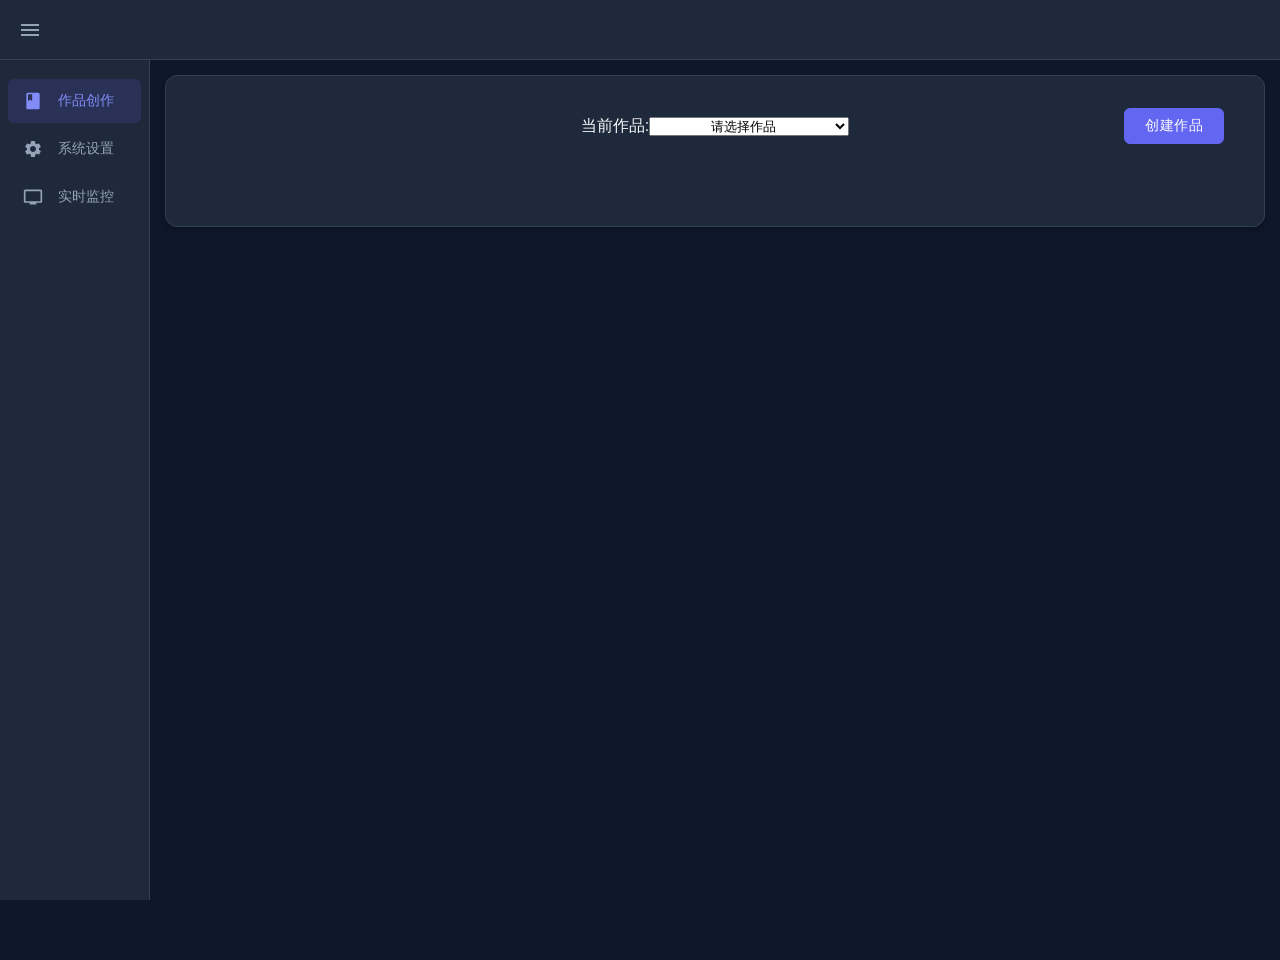
==== frontend/index.html @ bcd850a0 "feat:设计文档，包含项目概述、设计哲学、架构、数据结构等详细说明" ====
<!DOCTYPE html>
<html lang="zh-CN">
<head>
    <meta charset="UTF-8">
    <meta content="width=device-width, initial-scale=1.0" name="viewport">
    <title>MANS</title>
    <link href="/frontend/styles.css" rel="stylesheet">
</head>
<body>
    <!-- 上边栏 -->
    <div class="top-bar">
        <div class="top-bar-icon" title="菜单">
            <svg viewBox="0 0 24 24">
                <path d="M3 18h18v-2H3v2zm0-5h18v-2H3v2zm0-7v2h18V6H3z"/>
            </svg>
        </div>
    </div>

    <!-- 主容器 -->
    <div class="main-container">
        <!-- 左侧边栏 -->
        <div class="sidebar">
            <ul class="sidebar-menu">
                <li class="sidebar-item active" data-panel="works">
                    <svg viewBox="0 0 24 24">
                        <path d="M18 2H6c-1.1 0-2 .9-2 2v16c0 1.1.9 2 2 2h12c1.1 0 2-.9 2-2V4c0-1.1-.9-2-2-2zM6 4h5v8l-2.5-1.5L6 12V4z"/>
                    </svg>
                    <span class="sidebar-item-text">作品创作</span>
                </li>
                <li class="sidebar-item" data-panel="settings">
                    <svg viewBox="0 0 24 24">
                        <path d="M19.14,12.94c0.04-0.3,0.06-0.61,0.06-0.94c0-0.32-0.02-0.64-0.07-0.94l2.03-1.58c0.18-0.14,0.23-0.41,0.12-0.61 l-1.92-3.32c-0.12-0.22-0.37-0.29-0.59-0.22l-2.39,0.96c-0.5-0.38-1.03-0.7-1.62-0.94L14.4,2.81c-0.04-0.24-0.24-0.41-0.48-0.41 h-3.84c-0.24,0-0.43,0.17-0.47,0.41L9.25,5.35C8.66,5.59,8.12,5.92,7.63,6.29L5.24,5.33c-0.22-0.08-0.47,0-0.59,0.22L2.74,8.87 C2.62,9.08,2.66,9.34,2.86,9.48l2.03,1.58C4.84,11.36,4.8,11.69,4.8,12s0.02,0.64,0.07,0.94l-2.03,1.58 c-0.18,0.14-0.23,0.41-0.12,0.61l1.92,3.32c0.12,0.22,0.37,0.29,0.59,0.22l2.39-0.96c0.5,0.38,1.03,0.7,1.62,0.94l0.36,2.54 c0.05,0.24,0.24,0.41,0.48,0.41h3.84c0.24,0,0.44-0.17,0.47-0.41l0.36-2.54c0.59-0.24,1.13-0.56,1.62-0.94l2.39,0.96 c0.22,0.08,0.47,0,0.59-0.22l1.92-3.32c0.12-0.22,0.07-0.47-0.12-0.61L19.14,12.94z M12,15.6c-1.98,0-3.6-1.62-3.6-3.6 s1.62-3.6,3.6-3.6s3.6,1.62,3.6,3.6S13.98,15.6,12,15.6z"/>
                    </svg>
                    <span class="sidebar-item-text">系统设置</span>
                </li>
                <li class="sidebar-item" data-panel="monitor">
                    <svg viewBox="0 0 24 24">
                        <path d="M21 3H3c-1.1 0-2 .9-2 2v12c0 1.1.9 2 2 2h5v2h8v-2h5c1.1 0 1.99-.9 1.99-2L23 5c0-1.1-.9-2-2-2zm0 14H3V5h18v12z"/>
                    </svg>
                    <span class="sidebar-item-text">实时监控</span>
                </li>
            </ul>
        </div>

        <!-- 内容区域 -->
        <div class="content-area">
            <!-- 作品创作面板 -->
            <div class="content-panel active" id="works-panel">
                <!-- top栏 -->
                <div id="works-select-container"
                     style="height: 40px;
                            display: grid;
                            grid-template-columns: 1fr auto 1fr;
                            align-items: center;
                            margin-top:10px">
                    <!-- 中央选择区 -->
                    <div style="display: flex;grid-column: 2/3;justify-content: center; align-items: center;">
                        <label>
                            当前作品:
                        </label>
                        <select id="works-select" style="width: 200px;text-align: center;">
                            <option value="">请选择作品</option>
                        </select>
                    </div>
                    <!-- 右侧按钮区 -->
                    <button class="mans-btn primary"
                            id="works-add-btn"
                            style="grid-column: 3/4;
                                   width: 100px;
                                   justify-self: end;
                                   margin-right: 20px">
                        创建作品
                    </button>
                </div>
                <!-- 作品内容 -->
                <div id="works-content" style="padding: 10px;">
                    <div id="project-list" class="project-grid">
                        <!-- 项目列表将动态加载 -->
                    </div>
                </div>
            </div>

            <!-- 创建项目模态框 -->
            <div id="create-project-modal" class="modal" style="display: none;">
                <div class="modal-content">
                    <div class="modal-header">
                        <h3>创建新作品</h3>
                        <button class="close-btn" onclick="closeCreateModal()">&times;</button>
                    </div>
                    <form id="create-project-form">
                        <div class="form-group">
                            <label>作品名称 *</label>
                            <input type="text" name="name" required placeholder="请输入作品名称">
                        </div>
                        <div class="form-group">
                            <label>类型</label>
                            <select name="genre">
                                <option value="玄幻">玄幻</option>
                                <option value="仙侠">仙侠</option>
                                <option value="都市">都市</option>
                                <option value="科幻">科幻</option>
                                <option value="武侠">武侠</option>
                                <option value="历史">历史</option>
                                <option value="其他">其他</option>
                            </select>
                        </div>
                        <div class="form-group">
                            <label>核心Idea *</label>
                            <textarea name="core_idea" required rows="3" placeholder="用1-3句话描述故事核心"></textarea>
                        </div>
                        <div class="form-group">
                            <label>主角起点 *</label>
                            <input type="text" name="protagonist_seed" required placeholder="如：山村少年，天生灵根">
                        </div>
                        <div class="form-group">
                            <label>目标篇幅</label>
                            <select name="target_length">
                                <option value="中篇(10-50万)">中篇(10-50万)</option>
                                <option value="长篇(50-200万)">长篇(50-200万)</option>
                                <option value="短篇(<10万)">短篇(<10万)</option>
                                <option value="超长篇(200万+)">超长篇(200万+)</option>
                            </select>
                        </div>
                        <div class="form-group">
                            <label>基调</label>
                            <input type="text" name="tone" placeholder="如：热血励志、轻松搞笑">
                        </div>
                        <div class="form-group">
                            <label>文风参考</label>
                            <textarea name="style_reference" rows="2" placeholder="参考作家或作品风格"></textarea>
                        </div>
                        <div class="form-group">
                            <label>禁忌元素</label>
                            <input type="text" name="forbidden_elements" placeholder="用逗号分隔，如：穿越,系统">
                        </div>
                        <div class="form-actions">
                            <button type="submit" class="mans-btn primary">创建</button>
                            <button type="button" class="mans-btn" onclick="closeCreateModal()">取消</button>
                        </div>
                    </form>
                </div>
            </div>

            <!-- 初始化流程面板 -->
            <div class="content-panel" id="initialization-panel">
                <h3>初始化流程</h3>
                <div class="init-steps">
                    <div class="init-step pending" id="bible-step">
                        <div class="step-header">
                            <span class="step-number">1</span>
                            <span class="step-title">生成世界观Bible</span>
                        </div>
                        <div class="step-content">
                            <p>基于您的创作信息生成完整的世界观设定</p>
                            <button id="generate-bible-btn" class="mans-btn primary">生成 Bible</button>
                        </div>
                    </div>
                    <div class="init-step pending" id="character-step">
                        <div class="step-header">
                            <span class="step-number">2</span>
                            <span class="step-title">生成人物设定</span>
                        </div>
                        <div class="step-content">
                            <p>生成主角和主要配角的人物卡</p>
                            <button id="generate-characters-btn" class="mans-btn" disabled>生成人物</button>
                        </div>
                    </div>
                    <div class="init-step pending" id="outline-step">
                        <div class="step-header">
                            <span class="step-number">3</span>
                            <span class="step-title">生成全局大纲</span>
                        </div>
                        <div class="step-content">
                            <p>生成三幕式结构和关键转折点</p>
                            <button id="generate-outline-btn" class="mans-btn" disabled>生成大纲</button>
                        </div>
                    </div>
                </div>
                <div id="bible-display" class="init-result"></div>
                <button id="enter-writing-btn" class="mans-btn primary" style="display: none; margin-top: 20px;">进入写作</button>
            </div>

            <!-- 写作面板 -->
            <div class="content-panel" id="writing-panel">
                <div class="writing-header">
                    <h3>写作界面</h3>
                    <div class="writing-actions">
                        <button id="view-kb-btn" class="mans-btn">查看知识库</button>
                        <button id="confirm-chapter-btn" class="mans-btn primary">确认本章</button>
                    </div>
                </div>
                <div id="chapter-plan-display" class="chapter-content">
                    <!-- 章节规划将动态加载 -->
                </div>
            </div>

            <!-- 知识库面板 -->
            <div class="content-panel" id="knowledge-panel">
                <h3>知识库</h3>
                <div id="knowledge-display">
                    <!-- 知识库内容将动态加载 -->
                </div>
            </div>

            <!-- 系统设置面板 -->
            <div class="content-panel" id="settings-panel">

            </div>

            <!-- 实时监控面板 -->
            <div class="content-panel" id="monitor-panel">

            </div>
        </div>
    </div>

    <script src="/frontend/app.js"></script>
</body>
</html>
---- frontend/styles.css ----
:root {
    --primary: #6366f1;
    --primary-dark: #4f46e5;
    --primary-light: #818cf8;
    --bg-dark: #0f172a;      /* 最深底色：用于大背景 */
    --bg-card: #1e293b;      /* 次深底色：用于面板、顶栏、侧边栏 */
    --bg-hover: #334155;     /* 悬停色/边框线色 */
    --text-primary: #f8fafc; /* 主文字：极白，确保极高清晰度 */
    --text-secondary: #94a3b8;/* 副文字：灰蓝色，降低视觉干扰 */
    --success: #22c55e;
    --warning: #eab308;
    --error: #ef4444;
    --info: #3b82f6;
}

* {
    margin: 0;
    padding: 0;
    box-sizing: border-box;
}

body {
    font-family: -apple-system, BlinkMacSystemFont, 'Segoe UI', 'Microsoft YaHei', sans-serif;
    height: 100vh;
    overflow: hidden;
    background-color: var(--bg-dark);
    color: var(--text-primary); /* 关键修复：确保全局默认字体为亮白色 */
    -webkit-font-smoothing: antialiased; /* 让暗色背景上的字体更平滑锐利 */
}

/* ================= 模态框 ================= */
.modal {
    position: fixed;
    top: 0;
    left: 0;
    width: 100%;
    height: 100%;
    background-color: rgba(0, 0, 0, 0.7);
    display: flex;
    align-items: center;
    justify-content: center;
    z-index: 2000;
}

.modal-content {
    background-color: var(--bg-card);
    border-radius: 8px;
    padding: 30px;
    max-width: 600px;
    width: 90%;
    max-height: 90vh;
    overflow-y: auto;
}

.modal-header {
    display: flex;
    justify-content: space-between;
    align-items: center;
    margin-bottom: 20px;
    padding-bottom: 15px;
    border-bottom: 1px solid var(--bg-hover);
}

.close-btn {
    background: none;
    border: none;
    color: var(--text-primary);
    font-size: 28px;
    cursor: pointer;
    line-height: 1;
}

.close-btn:hover {
    color: var(--error);
}

/* ================= 表单 ================= */
.form-group {
    margin-bottom: 20px;
}

.form-group label {
    display: block;
    margin-bottom: 8px;
    color: var(--text-primary);
    font-weight: 500;
}

.form-group input,
.form-group select,
.form-group textarea {
    width: 100%;
    padding: 10px;
    background-color: var(--bg-dark);
    border: 1px solid var(--bg-hover);
    border-radius: 4px;
    color: var(--text-primary);
    font-size: 14px;
}

.form-group input:focus,
.form-group select:focus,
.form-group textarea:focus {
    outline: none;
    border-color: var(--primary);
}

.form-actions {
    display: flex;
    gap: 10px;
    justify-content: flex-end;
    margin-top: 30px;
}

/* ================= 项目列表 ================= */
.project-grid {
    display: grid;
    grid-template-columns: repeat(auto-fill, minmax(300px, 1fr));
    gap: 20px;
    padding: 20px;
}

.project-card {
    background-color: var(--bg-card);
    border: 1px solid var(--bg-hover);
    border-radius: 8px;
    padding: 20px;
    transition: transform 0.2s, box-shadow 0.2s;
}

.project-card:hover {
    transform: translateY(-2px);
    box-shadow: 0 4px 12px rgba(0, 0, 0, 0.3);
}

.project-card h3 {
    margin-bottom: 10px;
    color: var(--primary-light);
}

.project-card .genre {
    color: var(--text-secondary);
    font-size: 12px;
    margin-bottom: 8px;
}

.project-card .status,
.project-card .chapter {
    color: var(--text-secondary);
    font-size: 14px;
    margin-bottom: 5px;
}

.project-card .actions {
    display: flex;
    gap: 10px;
    margin-top: 15px;
}

/* ================= 初始化步骤 ================= */
.init-steps {
    display: flex;
    flex-direction: column;
    gap: 20px;
    padding: 20px;
}

.init-step {
    background-color: var(--bg-card);
    border: 1px solid var(--bg-hover);
    border-radius: 8px;
    padding: 20px;
}

.init-step.pending {
    opacity: 0.6;
}

.init-step.completed {
    border-color: var(--success);
    opacity: 1;
}

.step-header {
    display: flex;
    align-items: center;
    gap: 15px;
    margin-bottom: 15px;
}

.step-number {
    width: 30px;
    height: 30px;
    background-color: var(--primary);
    border-radius: 50%;
    display: flex;
    align-items: center;
    justify-content: center;
    font-weight: bold;
}

.init-step.completed .step-number {
    background-color: var(--success);
}

.step-title {
    font-size: 18px;
    font-weight: 500;
}

.step-content {
    padding-left: 45px;
}

.step-content p {
    color: var(--text-secondary);
    margin-bottom: 10px;
}

.init-result {
    margin-top: 20px;
    padding: 20px;
    background-color: var(--bg-card);
    border-radius: 8px;
}

/* ================= 写作界面 ================= */
.writing-header {
    display: flex;
    justify-content: space-between;
    align-items: center;
    padding: 20px;
    border-bottom: 1px solid var(--bg-hover);
}

.writing-actions {
    display: flex;
    gap: 10px;
}

.chapter-content {
    padding: 20px;
}

.scenes-list {
    display: flex;
    flex-direction: column;
    gap: 20px;
    margin-top: 20px;
}

.scene-card {
    background-color: var(--bg-card);
    border: 1px solid var(--bg-hover);
    border-radius: 8px;
    padding: 20px;
}

.scene-header {
    display: flex;
    justify-content: space-between;
    align-items: center;
    margin-bottom: 10px;
}

.scene-number {
    font-weight: bold;
    color: var(--primary-light);
}

.scene-tone {
    color: var(--text-secondary);
    font-size: 14px;
}

.scene-intent {
    margin-bottom: 10px;
    color: var(--text-primary);
}

.scene-meta {
    display: flex;
    gap: 20px;
    color: var(--text-secondary);
    font-size: 14px;
    margin-bottom: 15px;
}

.scene-actions {
    display: flex;
    gap: 10px;
    margin-bottom: 15px;
}

.scene-content {
    background-color: var(--bg-dark);
    border: 1px solid var(--bg-hover);
    border-radius: 4px;
    padding: 15px;
    max-height: 500px;
    overflow-y: auto;
}

.generated-text {
    white-space: pre-wrap;
    line-height: 1.8;
}

.generating {
    color: var(--text-secondary);
    font-style: italic;
}

.error {
    color: var(--error);
    margin-top: 10px;
}

/* ================= 知识库 ================= */
.kb-sections details {
    margin-bottom: 15px;
    background-color: var(--bg-card);
    border: 1px solid var(--bg-hover);
    border-radius: 8px;
    padding: 15px;
}

.kb-sections summary {
    cursor: pointer;
    font-weight: 500;
    color: var(--primary-light);
}

.kb-content {
    margin-top: 15px;
    padding-left: 20px;
}

/* ================= 上边栏 ================= */
.top-bar {
    position: fixed;
    top: 0; left: 0; right: 0;
    height: 60px;
    background-color: var(--bg-card); /* 关键修复：弃用大面积高亮色，改用卡片色 */
    border-bottom: 1px solid var(--bg-hover); /* 暗黑模式下用边框区分层级 */
    color: var(--text-primary);
    display: flex; align-items: center; padding: 0;
    z-index: 1000;
}

.top-bar-icon {
    width: 60px; height: 60px;
    display: flex; align-items: center; justify-content: center;
    cursor: pointer; transition: background-color 0.2s;
}

.top-bar-icon:hover {
    background-color: var(--bg-hover);
}

.top-bar-icon svg {
    width: 24px; height: 24px;
    fill: var(--text-secondary); /* 图标默认稍暗 */
    transition: fill 0.2s;
}

.top-bar-icon:hover svg {
    fill: var(--text-primary); /* 悬停变亮 */
}

.top-bar-title {
    font-size: 20px; font-weight: 600; flex: 1; letter-spacing: 0.5px;
}

/* 顶部通用按钮 */
.top-bar-btn {
    padding: 8px 16px;
    background-color: var(--primary); /* 按钮使用主色调提亮 */
    border: none;
    color: #ffffff;
    border-radius: 6px;
    font-weight: 500;
    cursor: pointer; transition: background-color 0.2s;
}

.top-bar-btn:hover {
    background-color: var(--primary-dark);
}

/* ================= 主容器与侧边栏 ================= */
.main-container {
    display: flex; margin-top: 60px; height: calc(100vh - 60px);
}

.sidebar {
    width: 150px;
    background-color: var(--bg-card);
    border-right: 1px solid var(--bg-hover); /* 侧边栏分割线 */
    overflow-y: auto; flex-shrink: 0; transition: width 0.3s cubic-bezier(0.4, 0, 0.2, 1);
}

.sidebar.collapsed { width: 60px; }

.sidebar-menu { list-style: none; padding: 15px 0; }

.sidebar-item {
    padding: 12px 15px;
    margin: 4px 8px; /* 给侧边栏菜单加一点外边距，变身为胶囊形状，更现代 */
    border-radius: 6px;
    cursor: pointer; transition: all 0.2s;
    display: flex; align-items: center; gap: 15px;
    color: var(--text-secondary); /* 默认用次级文字，不抢风头 */
    white-space: nowrap; overflow: hidden;
}

.sidebar-item:hover {
    background-color: var(--bg-hover);
    color: var(--text-primary);
}

.sidebar-item.active {
    background-color: rgba(99, 102, 241, 0.15); /* 激活时使用带透明度的主题色 */
    color: var(--primary-light);
}

.sidebar-item svg {
    width: 20px; height: 20px; fill: currentColor; flex-shrink: 0;
}

.sidebar-item-text {
    font-size: 14px; opacity: 1; transition: opacity 0.2s; font-weight: 500;
}

.sidebar.collapsed .sidebar-item-text { opacity: 0; width: 0; }

/* ================= 内容区域 ================= */
.content-area {
    flex: 1;
    padding: 15px; /* 增加整体呼吸感 */
    overflow-y: auto;
    background-color: var(--bg-dark);
}

.content-panel {
    display: none;
    background-color: var(--bg-card);
    border: 1px solid var(--bg-hover); /* 增加微妙边框 */
    border-radius: 12px; /* 圆角变大更贴合现代审美 */
    padding: 20px; /* 关键修复：从5px改大，让内容不再挤压 */
    box-shadow: 0 4px 6px -1px rgba(0, 0, 0, 0.2), 0 2px 4px -1px rgba(0, 0, 0, 0.1);
}

.content-panel.active {
    display: block;
}

.panel-title {
    font-size: 22px; margin-bottom: 24px;
    color: var(--text-primary);
    border-bottom: 1px solid var(--bg-hover); /* 分割线变细变暗 */
    padding-bottom: 12px; font-weight: 600;
}

.panel-content {
    color: var(--text-secondary); line-height: 1.7; font-size: 15px;
}

/* ================= 表单组件 ================= */
.custom-select {
    padding: 8px 36px 8px 16px; /* 右侧留空间给下拉箭头 */
    border: 1px solid var(--bg-hover);
    border-radius: 6px;
    background-color: var(--bg-dark); /* 下拉框用更深的背景，形成凹陷感 */
    color: var(--text-primary);
    font-family: inherit; font-size: 14px;
    cursor: pointer; outline: none; width: 220px;
    transition: all 0.2s ease;
    appearance: none; /* 移除原生丑陋的箭头 */
    background-image: url("data:image/svg+xml;charset=UTF-8,%3csvg xmlns='http://www.w3.org/2000/svg' viewBox='0 0 24 24' fill='none' stroke='%2394a3b8' stroke-width='2' stroke-linecap='round' stroke-linejoin='round'%3e%3cpolyline points='6 9 12 15 18 9'%3e%3c/polyline%3e%3c/svg%3e");
    background-repeat: no-repeat;
    background-position: right 12px center;
    background-size: 16px;
}

.custom-select:hover {
    border-color: var(--text-secondary);
}

.custom-select:focus {
    border-color: var(--primary);
    box-shadow: 0 0 0 3px rgba(99, 102, 241, 0.2);
}

/* ================= 通用按钮类 ================= */
.mans-btn {
    /* 1. 绝对居中：利用内联弹性盒子，文本和图标永远在正中间 */
    display: inline-flex;
    align-items: center;      /* 纵向居中 */
    justify-content: center;  /* 横向居中 */
    gap: 8px;                 /* 如果后续放入 SVG 图标，图标和文字会自动隔开 8px */

    /* 2. 尺寸自适应：千万不要写死 width 和 height，用内边距撑开 */
    padding: 8px 18px;

    /* 3. 外观与目前风格一致：圆角、暗色系默认态 */
    background-color: var(--bg-hover);
    color: var(--text-primary);
    border: 1px solid transparent; /* 预留边框，防止加上边框时按钮发生抖动 */
    border-radius: 6px;

    /* 4. 字体显示清晰 */
    font-family: inherit;
    font-size: 14px;
    font-weight: 500;         /* 微微加粗，在暗黑模式下更容易阅读 */
    letter-spacing: 0.5px;

    /* 5. 交互与动画 */
    cursor: pointer;
    user-select: none;        /* 防止用户疯狂连击时意外选中了按钮上的文字 */
    transition: all 0.2s cubic-bezier(0.4, 0, 0.2, 1); /* 丝滑的过渡动画 */
}

/* 默认按钮悬停态：微微提亮，显示边框轮廓 */
.mans-btn:hover {
    background-color: #475569; /* 比 bg-hover 稍微亮一阶的深灰蓝 */
    border-color: #64748b;
}

/* 核心灵魂：点击时的物理按压反馈（现代 UI 高级感的来源） */
.mans-btn:active {
    transform: scale(0.96);
}


/* === 变体：主操作按钮 (叠加类) === */
.mans-btn.primary {
    background-color: var(--primary);
    color: #ffffff;
    border-color: var(--primary);
}

.mans-btn.primary:hover {
    background-color: var(--primary-dark);
    border-color: var(--primary-dark);
    box-shadow: 0 0 12px rgba(99, 102, 241, 0.3); /* 悬停时带有一点点赛博光晕 */
}

/* === 变体：危险/警告按钮 (叠加类) === */
.mans-btn.danger {
    background-color: transparent;
    color: var(--error);
    border-color: var(--error);
}

.mans-btn.danger:hover {
    background-color: var(--error);
    color: #ffffff;
}

/* 响应式设计 */
@media (max-width: 768px) {
    .sidebar { width: 60px; }
    .sidebar .sidebar-item-text { opacity: 0; width: 0; }
    .top-bar-title { font-size: 16px; }
    .content-area { padding: 12px; }
    .content-panel { padding: 20px; }
}
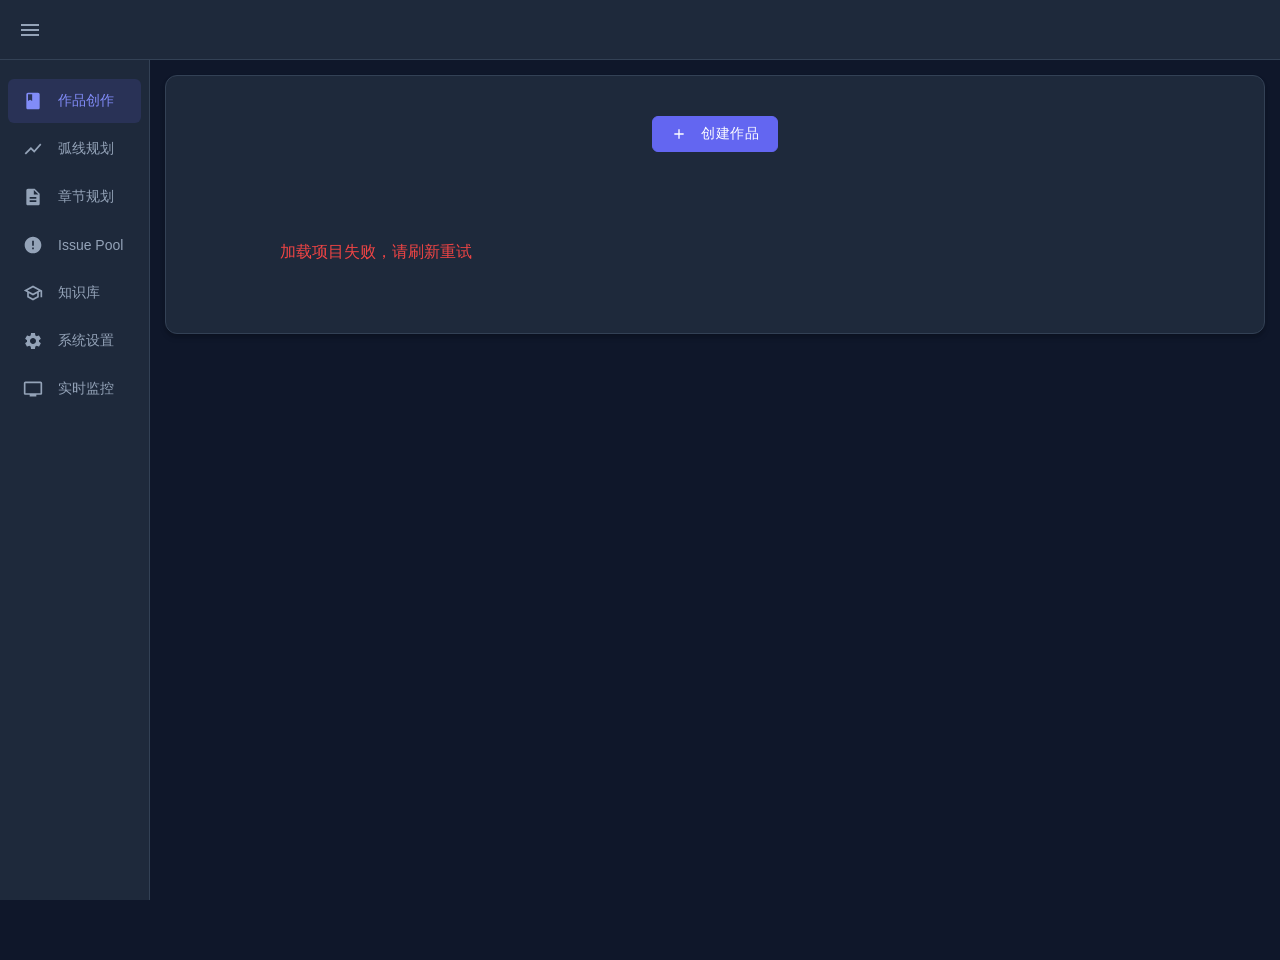
==== commit d3a06317: "feat: 添加弧线规划、章节规划、Issue Pool及系统设置功能" ====
--- a/frontend/index.html
+++ b/frontend/index.html
@@ -27,6 +27,30 @@
                     </svg>
                     <span class="sidebar-item-text">作品创作</span>
                 </li>
+                <li class="sidebar-item" data-panel="arc">
+                    <svg viewBox="0 0 24 24">
+                        <path d="M3.5 18.49l6-6.01 4 4L22 6.92l-1.41-1.41-7.09 7.97-4-4L2 16.99z"/>
+                    </svg>
+                    <span class="sidebar-item-text">弧线规划</span>
+                </li>
+                <li class="sidebar-item" data-panel="chapter-plan">
+                    <svg viewBox="0 0 24 24">
+                        <path d="M14 2H6c-1.1 0-1.99.9-1.99 2L4 20c0 1.1.89 2 1.99 2H18c1.1 0 2-.9 2-2V8l-6-6zm2 16H8v-2h8v2zm0-4H8v-2h8v2zm-3-5V3.5L18.5 9H13z"/>
+                    </svg>
+                    <span class="sidebar-item-text">章节规划</span>
+                </li>
+                <li class="sidebar-item" data-panel="issues">
+                    <svg viewBox="0 0 24 24">
+                        <path d="M12 2C6.48 2 2 6.48 2 12s4.48 10 10 10 10-4.48 10-10S17.52 2 12 2zm1 15h-2v-2h2v2zm0-4h-2V7h2v6z"/>
+                    </svg>
+                    <span class="sidebar-item-text">Issue Pool</span>
+                </li>
+                <li class="sidebar-item" data-panel="knowledge">
+                    <svg viewBox="0 0 24 24">
+                        <path d="M12 3L1 9l4 2.18v6L12 21l7-3.82v-6l2-1.09V17h2V9L12 3zm6.82 6L12 12.72 5.18 9 12 5.28 18.82 9zM17 15.99l-5 2.73-5-2.73v-3.72L12 15l5-2.73v3.72z"/>
+                    </svg>
+                    <span class="sidebar-item-text">知识库</span>
+                </li>
                 <li class="sidebar-item" data-panel="settings">
                     <svg viewBox="0 0 24 24">
                         <path d="M19.14,12.94c0.04-0.3,0.06-0.61,0.06-0.94c0-0.32-0.02-0.64-0.07-0.94l2.03-1.58c0.18-0.14,0.23-0.41,0.12-0.61 l-1.92-3.32c-0.12-0.22-0.37-0.29-0.59-0.22l-2.39,0.96c-0.5-0.38-1.03-0.7-1.62-0.94L14.4,2.81c-0.04-0.24-0.24-0.41-0.48-0.41 h-3.84c-0.24,0-0.43,0.17-0.47,0.41L9.25,5.35C8.66,5.59,8.12,5.92,7.63,6.29L5.24,5.33c-0.22-0.08-0.47,0-0.59,0.22L2.74,8.87 C2.62,9.08,2.66,9.34,2.86,9.48l2.03,1.58C4.84,11.36,4.8,11.69,4.8,12s0.02,0.64,0.07,0.94l-2.03,1.58 c-0.18,0.14-0.23,0.41-0.12,0.61l1.92,3.32c0.12,0.22,0.37,0.29,0.59,0.22l2.39-0.96c0.5,0.38,1.03,0.7,1.62,0.94l0.36,2.54 c0.05,0.24,0.24,0.41,0.48,0.41h3.84c0.24,0,0.44-0.17,0.47-0.41l0.36-2.54c0.59-0.24,1.13-0.56,1.62-0.94l2.39,0.96 c0.22,0.08,0.47,0,0.59-0.22l1.92-3.32c0.12-0.22,0.07-0.47-0.12-0.61L19.14,12.94z M12,15.6c-1.98,0-3.6-1.62-3.6-3.6 s1.62-3.6,3.6-3.6s3.6,1.62,3.6,3.6S13.98,15.6,12,15.6z"/>
@@ -46,29 +70,12 @@
         <div class="content-area">
             <!-- 作品创作面板 -->
             <div class="content-panel active" id="works-panel">
-                <!-- top栏 -->
-                <div id="works-select-container"
-                     style="height: 40px;
-                            display: grid;
-                            grid-template-columns: 1fr auto 1fr;
-                            align-items: center;
-                            margin-top:10px">
-                    <!-- 中央选择区 -->
-                    <div style="display: flex;grid-column: 2/3;justify-content: center; align-items: center;">
-                        <label>
-                            当前作品:
-                        </label>
-                        <select id="works-select" style="width: 200px;text-align: center;">
-                            <option value="">请选择作品</option>
-                        </select>
-                    </div>
-                    <!-- 右侧按钮区 -->
-                    <button class="mans-btn primary"
-                            id="works-add-btn"
-                            style="grid-column: 3/4;
-                                   width: 100px;
-                                   justify-self: end;
-                                   margin-right: 20px">
+                <!-- 工具栏：创建作品按钮居中 -->
+                <div class="works-toolbar">
+                    <button class="mans-btn primary" id="works-add-btn">
+                        <svg viewBox="0 0 24 24" style="width: 16px; height: 16px; fill: currentColor; margin-right: 6px;">
+                            <path d="M19 13h-6v6h-2v-6H5v-2h6V5h2v6h6v2z"/>
+                        </svg>
                         创建作品
                     </button>
                 </div>
@@ -180,6 +187,50 @@
                 <button id="enter-writing-btn" class="mans-btn primary" style="display: none; margin-top: 20px;">进入写作</button>
             </div>
 
+            <!-- 弧线规划面板 -->
+            <div class="content-panel" id="arc-panel">
+                <h3 class="panel-title">弧线规划</h3>
+                <div class="panel-content">
+                    <div id="arc-list" style="display: flex; flex-direction: column; gap: 16px;">
+                        <!-- 弧线将动态生成 -->
+                    </div>
+                    <div style="margin-top: 20px; display: flex; gap: 10px;">
+                        <button class="mans-btn primary" id="generate-arc-1-btn" onclick="generateArc(1)">生成弧线 1</button>
+                        <button class="mans-btn" id="generate-arc-2-btn" onclick="generateArc(2)">生成弧线 2</button>
+                        <button class="mans-btn" id="generate-arc-3-btn" onclick="generateArc(3)">生成弧线 3</button>
+                        <button class="mans-btn" id="generate-arc-4-btn" onclick="generateArc(4)">生成弧线 4</button>
+                    </div>
+                </div>
+            </div>
+
+            <!-- 章节规划面板 -->
+            <div class="content-panel" id="chapter-plan-panel">
+                <h3 class="panel-title">章节规划</h3>
+                <div class="panel-content">
+                    <div style="display: flex; gap: 10px; margin-bottom: 16px; align-items: center;">
+                        <label>章节编号:</label>
+                        <input type="number" id="chapter-plan-number" min="1" value="1" style="width: 80px; text-align: center; padding: 6px; background: var(--bg-dark); border: 1px solid var(--bg-hover); border-radius: 4px; color: var(--text-primary);">
+                        <button class="mans-btn primary" onclick="generateChapterPlan(parseInt(document.getElementById('chapter-plan-number').value))">生成章节规划</button>
+                    </div>
+                    <div id="chapter-plan-result">
+                        <!-- 章节规划结果将动态显示 -->
+                    </div>
+                </div>
+            </div>
+
+            <!-- Issue Pool 面板 -->
+            <div class="content-panel" id="issues-panel">
+                <h3 class="panel-title">Issue Pool</h3>
+                <div class="panel-content">
+                    <div id="issues-panel-list" style="min-height: 60px;">
+                        <p style="color: var(--text-secondary); text-align: center;">请先打开一个项目</p>
+                    </div>
+                    <div style="margin-top: 16px; text-align: center;">
+                        <button class="mans-btn" onclick="loadIssuesForPanel()">刷新</button>
+                    </div>
+                </div>
+            </div>
+
             <!-- 写作面板 -->
             <div class="content-panel" id="writing-panel">
                 <div class="writing-header">
@@ -204,15 +255,96 @@
 
             <!-- 系统设置面板 -->
             <div class="content-panel" id="settings-panel">
-
+                <h3 class="panel-title">系统设置</h3>
+                <div class="panel-content">
+                    <div class="form-group">
+                        <label>API 服务地址</label>
+                        <input type="text" id="setting-api-base" placeholder="http://127.0.0.1:666" value="">
+                    </div>
+                    <div class="form-group">
+                        <label>默认生成温度</label>
+                        <input type="range" id="setting-temperature" min="0" max="1" step="0.1" value="0.7"
+                               style="width: 100%; accent-color: var(--primary);">
+                        <span id="temperature-value" style="color: var(--text-secondary); font-size: 13px;">0.7</span>
+                    </div>
+                    <div class="form-group">
+                        <label>最大重试次数</label>
+                        <input type="number" id="setting-retries" min="1" max="10" value="3"
+                               style="width: 80px; text-align: center;">
+                    </div>
+                    <div class="form-group">
+                        <label>日志级别</label>
+                        <select id="setting-log-level" style="width: 200px;">
+                            <option value="DEBUG">DEBUG</option>
+                            <option value="INFO" selected>INFO</option>
+                            <option value="WARNING">WARNING</option>
+                            <option value="ERROR">ERROR</option>
+                        </select>
+                    </div>
+                    <div class="form-actions">
+                        <button class="mans-btn primary" onclick="saveSettings()">保存设置</button>
+                        <button class="mans-btn" onclick="resetSettings()">重置默认</button>
+                    </div>
+                </div>
             </div>
 
             <!-- 实时监控面板 -->
             <div class="content-panel" id="monitor-panel">
-
+                <h3 class="panel-title">实时监控</h3>
+                <div class="panel-content">
+                    <div id="monitor-issues-section" style="margin-bottom: 24px;">
+                        <h4 style="margin-bottom: 12px; color: var(--primary-light);">Issue Pool</h4>
+                        <div id="issues-list" style="min-height: 60px;">
+                            <p style="color: var(--text-secondary);">请先打开一个项目以查看 Issues</p>
+                        </div>
+                    </div>
+                    <div id="monitor-foreshadowing-section" style="margin-bottom: 24px;">
+                        <h4 style="margin-bottom: 12px; color: var(--primary-light);">伏笔状态</h4>
+                        <div id="foreshadowing-monitor" style="min-height: 60px;">
+                            <p style="color: var(--text-secondary);">请先打开一个项目以查看伏笔</p>
+                        </div>
+                    </div>
+                    <div id="monitor-stats-section">
+                        <h4 style="margin-bottom: 12px; color: var(--primary-light);">项目统计</h4>
+                        <div id="project-stats" style="display: grid; grid-template-columns: repeat(3, 1fr); gap: 16px;">
+                            <div style="background: var(--bg-dark); padding: 16px; border-radius: 8px; text-align: center;">
+                                <div style="font-size: 24px; font-weight: 600; color: var(--primary-light);" id="stat-chapters">-</div>
+                                <div style="font-size: 12px; color: var(--text-secondary); margin-top: 4px;">当前章节</div>
+                            </div>
+                            <div style="background: var(--bg-dark); padding: 16px; border-radius: 8px; text-align: center;">
+                                <div style="font-size: 24px; font-weight: 600; color: var(--success);" id="stat-words">-</div>
+                                <div style="font-size: 12px; color: var(--text-secondary); margin-top: 4px;">总字数</div>
+                            </div>
+                            <div style="background: var(--bg-dark); padding: 16px; border-radius: 8px; text-align: center;">
+                                <div style="font-size: 24px; font-weight: 600; color: var(--warning);" id="stat-issues">-</div>
+                                <div style="font-size: 12px; color: var(--text-secondary); margin-top: 4px;">待处理 Issues</div>
+                            </div>
+                        </div>
+                    </div>
+                    <div style="margin-top: 20px; text-align: center;">
+                        <button class="mans-btn primary" onclick="refreshMonitor()">刷新监控</button>
+                    </div>
+                </div>
             </div>
         </div>
     </div>
+
+    <!-- 流式输出面板容器 -->
+    <div id="streaming-container"></div>
+
+    <script>
+    // 加载流式面板组件
+    fetch('/frontend/streaming-panel.html')
+        .then(res => res.text())
+        .then(html => {
+            document.getElementById('streaming-container').innerHTML = html;
+            console.log('流式面板已加载');
+        })
+        .catch(err => console.error('加载流式面板失败:', err));
+    </script>
+
+    <!-- SSE客户端 -->
+    <script src="/frontend/streaming-client.js"></script>
 
     <script src="/frontend/app.js"></script>
 </body>
--- a/frontend/styles.css
+++ b/frontend/styles.css
@@ -564,4 +564,209 @@
     .top-bar-title { font-size: 16px; }
     .content-area { padding: 12px; }
     .content-panel { padding: 20px; }
+}
+
+/* ================= 按钮禁用状态 ================= */
+button:disabled,
+.mans-btn:disabled {
+    opacity: 0.5;
+    cursor: not-allowed;
+    pointer-events: none;
+}
+
+.mans-btn.primary:disabled {
+    background-color: var(--bg-hover);
+    color: var(--text-secondary);
+    border-color: transparent;
+    box-shadow: none;
+}
+
+/* ================= 加载动画 ================= */
+.loading-spinner {
+    display: inline-block;
+    width: 20px;
+    height: 20px;
+    border: 2px solid var(--bg-hover);
+    border-top-color: var(--primary);
+    border-radius: 50%;
+    animation: spin 0.8s linear infinite;
+}
+
+.loading-spinner.small {
+    width: 14px;
+    height: 14px;
+    border-width: 2px;
+}
+
+.loading-spinner.large {
+    width: 36px;
+    height: 36px;
+    border-width: 3px;
+}
+
+@keyframes spin {
+    to { transform: rotate(360deg); }
+}
+
+.loading-overlay {
+    position: absolute;
+    top: 0;
+    left: 0;
+    right: 0;
+    bottom: 0;
+    background: rgba(15, 23, 42, 0.7);
+    display: flex;
+    flex-direction: column;
+    align-items: center;
+    justify-content: center;
+    gap: 12px;
+    z-index: 100;
+    border-radius: 12px;
+}
+
+.loading-overlay .loading-text {
+    color: var(--text-secondary);
+    font-size: 14px;
+}
+
+.loading-dots::after {
+    content: '';
+    animation: dots 1.5s steps(4, end) infinite;
+}
+
+@keyframes dots {
+    0%, 20% { content: ''; }
+    40% { content: '.'; }
+    60% { content: '..'; }
+    80%, 100% { content: '...'; }
+}
+
+/* ================= 表单验证错误样式 ================= */
+.form-group input.invalid,
+.form-group select.invalid,
+.form-group textarea.invalid {
+    border-color: var(--error);
+    box-shadow: 0 0 0 3px rgba(239, 68, 68, 0.2);
+}
+
+.form-group .error-message {
+    color: var(--error);
+    font-size: 12px;
+    margin-top: 4px;
+    display: none;
+}
+
+.form-group .error-message.visible {
+    display: block;
+}
+
+/* ================= 深色模式 pre/code 样式 ================= */
+pre, code {
+    background-color: var(--bg-dark);
+    color: var(--text-primary);
+    border: 1px solid var(--bg-hover);
+    border-radius: 4px;
+    font-family: 'JetBrains Mono', 'Fira Code', 'Consolas', monospace;
+    font-size: 13px;
+}
+
+pre {
+    padding: 16px;
+    overflow-x: auto;
+    line-height: 1.6;
+}
+
+code {
+    padding: 2px 6px;
+}
+
+pre code {
+    border: none;
+    padding: 0;
+    background: transparent;
+}
+
+/* ================= 作品创作工具栏 ================= */
+.works-toolbar {
+    display: flex;
+    justify-content: center;
+    align-items: center;
+    padding: 20px 0;
+    margin-bottom: 10px;
+}
+
+.works-toolbar .mans-btn {
+    display: inline-flex;
+    align-items: center;
+    justify-content: center;
+}
+
+/* ================= 流式面板深色模式覆盖 ================= */
+.streaming-panel {
+    background: var(--bg-card);
+    box-shadow: 0 4px 20px rgba(0,0,0,0.4);
+}
+
+.streaming-panel-header {
+    background: linear-gradient(135deg, var(--primary) 0%, var(--primary-dark) 100%);
+}
+
+.streaming-panel-body {
+    background: var(--bg-dark);
+    color: var(--text-primary);
+}
+
+.streaming-panel-footer {
+    border-top: 1px solid var(--bg-hover);
+    background: var(--bg-card);
+}
+
+.streaming-status {
+    color: var(--text-secondary);
+}
+
+.streaming-log {
+    background: var(--bg-card);
+    border-left: 3px solid var(--primary);
+}
+
+.streaming-log.progress {
+    border-left-color: var(--warning);
+}
+
+.streaming-log.token {
+    border-left-color: var(--success);
+}
+
+.streaming-log.error {
+    border-left-color: var(--error);
+    background: rgba(239, 68, 68, 0.1);
+}
+
+.streaming-log.complete {
+    border-left-color: var(--info);
+    background: rgba(59, 130, 246, 0.1);
+}
+
+.streaming-log-time {
+    color: var(--text-secondary);
+}
+
+.streaming-log-content {
+    color: var(--text-primary);
+}
+
+.btn-streaming {
+    border: 1px solid var(--bg-hover);
+    background: var(--bg-card);
+    color: var(--text-primary);
+}
+
+.btn-streaming:hover {
+    background: var(--bg-hover);
+}
+
+.btn-streaming:disabled {
+    opacity: 0.5;
+    cursor: not-allowed;
 }
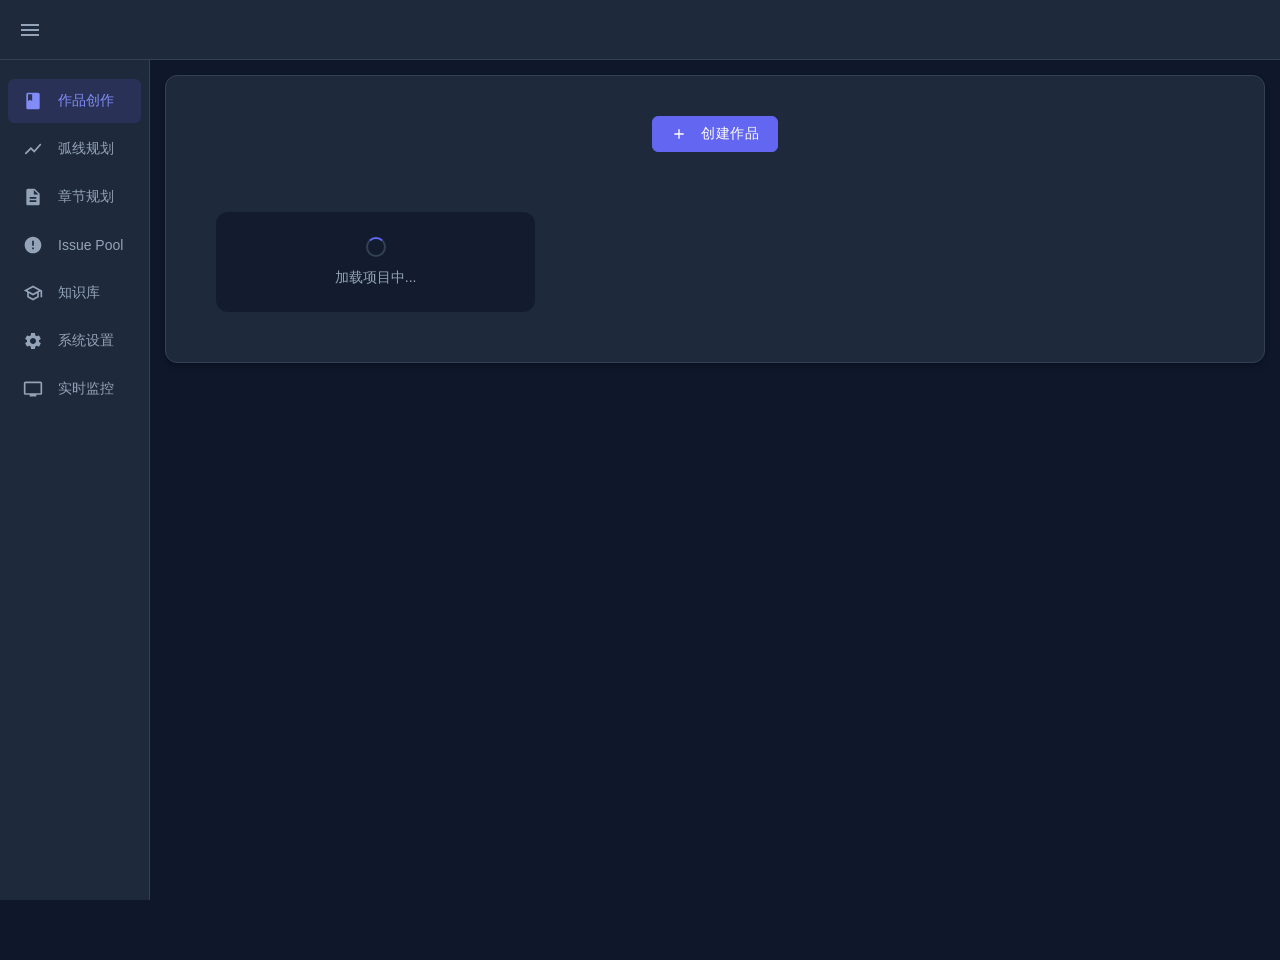
==== commit f71dc51a: "fix(frontend,writer,api): XSS防护、异步保存、温度设置透传及流式面板稳定性 - 修复前端多处XSS漏洞，所有动态HTML均经过escapeHtml处理 - 修复writer" ====
--- a/frontend/index.html
+++ b/frontend/index.html
@@ -329,19 +329,289 @@
         </div>
     </div>
 
-    <!-- 流式输出面板容器 -->
-    <div id="streaming-container"></div>
-
-    <script>
-    // 加载流式面板组件
-    fetch('/frontend/streaming-panel.html')
-        .then(res => res.text())
-        .then(html => {
-            document.getElementById('streaming-container').innerHTML = html;
-            console.log('流式面板已加载');
-        })
-        .catch(err => console.error('加载流式面板失败:', err));
-    </script>
+<!-- 流式输出面板组件 -->
+<style>
+/* 流式输出面板样式 - 独立配色，玻璃拟态风格 */
+.streaming-panel {
+    position: fixed;
+    right: 20px;
+    bottom: 20px;
+    width: 580px;
+    max-height: 520px;
+    background: rgba(15, 23, 42, 0.95);
+    border: 1px solid rgba(99, 102, 241, 0.3);
+    border-radius: 12px;
+    box-shadow:
+        0 0 0 1px rgba(99, 102, 241, 0.1),
+        0 8px 32px rgba(0, 0, 0, 0.4),
+        0 2px 8px rgba(0, 0, 0, 0.2),
+        inset 0 1px 0 rgba(255, 255, 255, 0.05);
+    backdrop-filter: blur(12px);
+    -webkit-backdrop-filter: blur(12px);
+    z-index: 9999;
+    display: none;
+    flex-direction: column;
+    overflow: hidden;
+}
+
+.streaming-panel.active {
+    display: flex;
+    animation: panelSlideIn 0.3s ease;
+}
+
+@keyframes panelSlideIn {
+    from {
+        opacity: 0;
+        transform: translateY(20px) scale(0.95);
+    }
+    to {
+        opacity: 1;
+        transform: translateY(0) scale(1);
+    }
+}
+
+.streaming-panel-header {
+    padding: 14px 16px;
+    background: linear-gradient(135deg, rgba(99, 102, 241, 0.25) 0%, rgba(79, 70, 229, 0.2) 100%);
+    border-bottom: 1px solid rgba(99, 102, 241, 0.2);
+    display: flex;
+    justify-content: space-between;
+    align-items: center;
+}
+
+.streaming-panel-title {
+    font-weight: 600;
+    font-size: 14px;
+    color: #e2e8f0;
+    letter-spacing: 0.3px;
+}
+
+.streaming-panel-close {
+    background: rgba(239, 68, 68, 0.15);
+    border: 1px solid rgba(239, 68, 68, 0.3);
+    color: #fca5a5;
+    cursor: pointer;
+    font-size: 18px;
+    width: 28px;
+    height: 28px;
+    display: flex;
+    align-items: center;
+    justify-content: center;
+    border-radius: 6px;
+    transition: all 0.2s;
+    line-height: 1;
+}
+
+.streaming-panel-close:hover {
+    background: rgba(239, 68, 68, 0.3);
+    border-color: rgba(239, 68, 68, 0.5);
+    color: #fecaca;
+}
+
+.streaming-panel-body {
+    flex: 1;
+    overflow-y: auto;
+    padding: 16px;
+    background: rgba(15, 23, 42, 0.6);
+    font-family: 'JetBrains Mono', 'Fira Code', 'Courier New', monospace;
+    font-size: 13px;
+    line-height: 1.7;
+    scrollbar-width: thin;
+    scrollbar-color: rgba(99, 102, 241, 0.4) transparent;
+}
+
+.streaming-panel-body::-webkit-scrollbar {
+    width: 6px;
+}
+
+.streaming-panel-body::-webkit-scrollbar-track {
+    background: transparent;
+}
+
+.streaming-panel-body::-webkit-scrollbar-thumb {
+    background: rgba(99, 102, 241, 0.4);
+    border-radius: 3px;
+}
+
+.streaming-panel-body::-webkit-scrollbar-thumb:hover {
+    background: rgba(99, 102, 241, 0.6);
+}
+
+.streaming-panel-footer {
+    padding: 12px 16px;
+    border-top: 1px solid rgba(99, 102, 241, 0.15);
+    background: rgba(15, 23, 42, 0.8);
+    display: flex;
+    justify-content: space-between;
+    align-items: center;
+}
+
+.streaming-status {
+    display: flex;
+    align-items: center;
+    gap: 10px;
+    font-size: 13px;
+    color: #94a3b8;
+}
+
+.streaming-status-dot {
+    width: 8px;
+    height: 8px;
+    border-radius: 50%;
+    background: #22c55e;
+    box-shadow: 0 0 8px rgba(34, 197, 94, 0.5);
+    animation: statusPulse 2s ease-in-out infinite;
+}
+
+@keyframes statusPulse {
+    0%, 100% { opacity: 1; transform: scale(1); }
+    50% { opacity: 0.7; transform: scale(0.9); }
+}
+
+.streaming-status-dot.error {
+    background: #ef4444;
+    box-shadow: 0 0 8px rgba(239, 68, 68, 0.5);
+    animation: none;
+}
+
+.streaming-status-dot.complete {
+    background: #3b82f6;
+    box-shadow: 0 0 8px rgba(59, 130, 246, 0.5);
+    animation: none;
+}
+
+.streaming-actions {
+    display: flex;
+    gap: 10px;
+}
+
+.btn-streaming {
+    padding: 8px 16px;
+    border: 1px solid rgba(99, 102, 241, 0.4);
+    border-radius: 6px;
+    background: rgba(99, 102, 241, 0.15);
+    color: #c7d2fe;
+    cursor: pointer;
+    font-size: 13px;
+    font-weight: 500;
+    transition: all 0.2s;
+    min-width: 80px;
+}
+
+.btn-streaming:hover {
+    background: rgba(99, 102, 241, 0.25);
+    border-color: rgba(99, 102, 241, 0.6);
+    color: #e0e7ff;
+}
+
+.btn-streaming:active {
+    transform: scale(0.97);
+}
+
+.btn-streaming:disabled {
+    opacity: 0.4;
+    cursor: not-allowed;
+    transform: none;
+}
+
+.btn-streaming.close-btn {
+    background: rgba(100, 116, 139, 0.15);
+    border-color: rgba(100, 116, 139, 0.4);
+    color: #94a3b8;
+}
+
+.btn-streaming.close-btn:hover {
+    background: rgba(100, 116, 139, 0.25);
+    border-color: rgba(100, 116, 139, 0.6);
+    color: #cbd5e1;
+}
+
+.streaming-log {
+    margin-bottom: 10px;
+    padding: 10px 12px;
+    border-radius: 6px;
+    background: rgba(30, 41, 59, 0.6);
+    border-left: 3px solid #6366f1;
+    transition: background 0.2s;
+}
+
+.streaming-log:hover {
+    background: rgba(30, 41, 59, 0.8);
+}
+
+.streaming-log.progress {
+    border-left-color: #eab308;
+}
+
+.streaming-log.token {
+    border-left-color: #22c55e;
+    background: rgba(30, 41, 59, 0.8);
+    white-space: pre-wrap;
+    word-break: break-word;
+}
+
+.streaming-log.error {
+    border-left-color: #ef4444;
+    background: rgba(239, 68, 68, 0.1);
+}
+
+.streaming-log.complete {
+    border-left-color: #3b82f6;
+    background: rgba(59, 130, 246, 0.1);
+}
+
+.streaming-log-time {
+    font-size: 11px;
+    color: #64748b;
+    margin-bottom: 4px;
+    font-family: 'JetBrains Mono', monospace;
+}
+
+.streaming-log-content {
+    color: #e2e8f0;
+    line-height: 1.6;
+}
+
+/* 进度条动画 */
+.streaming-log.progress .streaming-log-content {
+    color: #fcd34d;
+}
+
+/* Token 输出 - 更亮的文字 */
+.streaming-log.token .streaming-log-content {
+    color: #f1f5f9;
+}
+
+/* 错误状态 - 红色文字 */
+.streaming-log.error .streaming-log-content {
+    color: #fca5a5;
+}
+
+/* 完成状态 - 蓝色文字 */
+.streaming-log.complete .streaming-log-content {
+    color: #93c5fd;
+}
+</style>
+
+<div id="streaming-panel" class="streaming-panel">
+    <div class="streaming-panel-header">
+        <span class="streaming-panel-title" id="streaming-panel-title">生成中...</span>
+        <button class="streaming-panel-close" onclick="closeStreamingPanel()" title="关闭面板">&times;</button>
+    </div>
+    <div class="streaming-panel-body" id="streaming-panel-body">
+        <!-- 流式日志将在这里显示 -->
+    </div>
+    <div class="streaming-panel-footer">
+        <div class="streaming-status">
+            <div class="streaming-status-dot" id="streaming-status-dot"></div>
+            <span id="streaming-status-text">准备中...</span>
+        </div>
+        <div class="streaming-actions">
+            <button class="btn-streaming" id="btn-copy-output" onclick="copyStreamingOutput()" disabled>复制内容</button>
+            <button class="btn-streaming close-btn" id="btn-close-panel" onclick="closeStreamingPanel()">关闭</button>
+        </div>
+    </div>
+</div>
 
     <!-- SSE客户端 -->
     <script src="/frontend/streaming-client.js"></script>
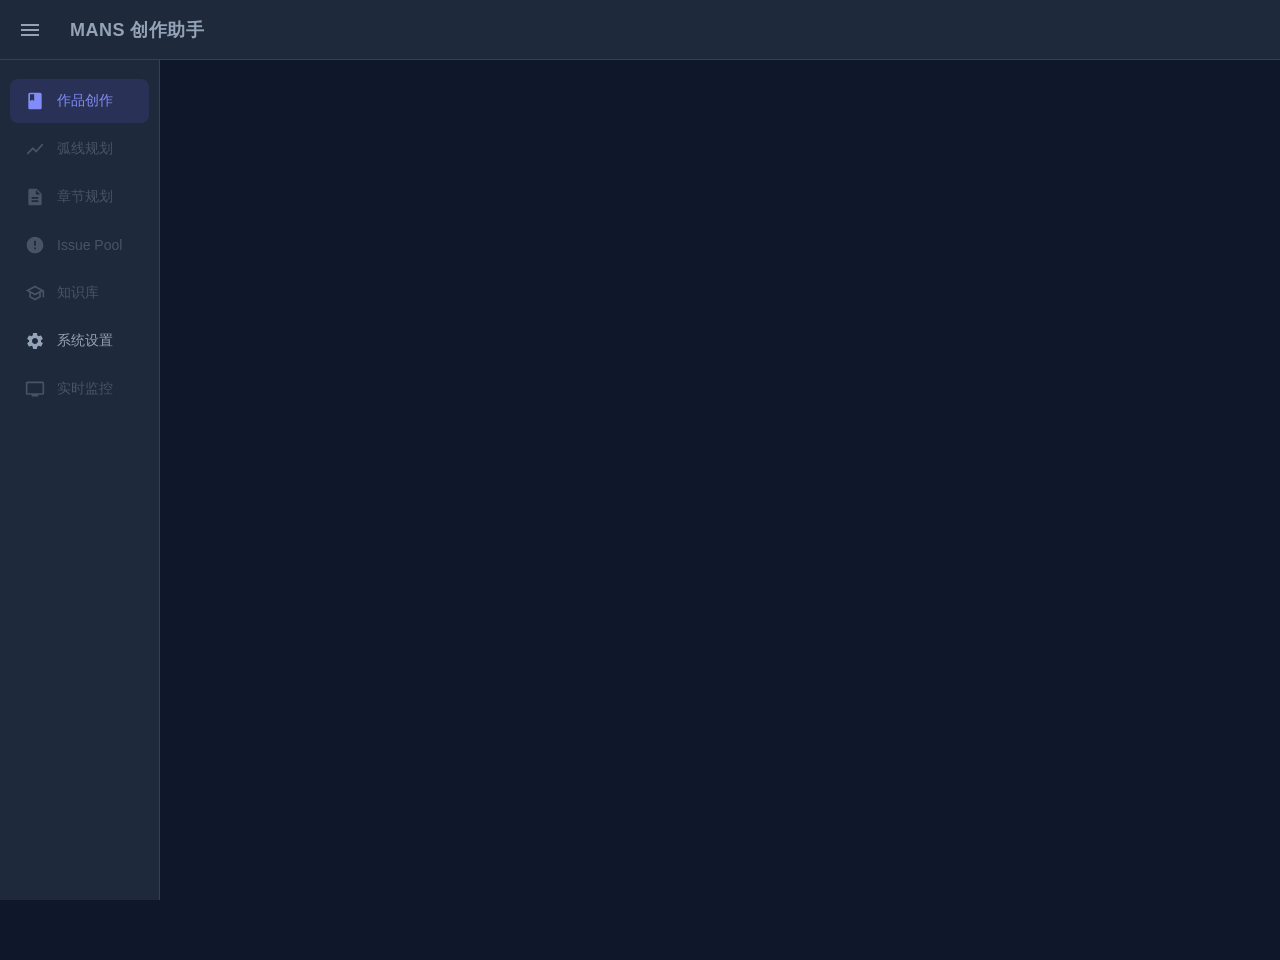
==== commit e5fc4898: "fix:修复前端逻辑，新增场景生成面板" ====
--- a/frontend/index.html
+++ b/frontend/index.html
@@ -9,10 +9,24 @@
 <body>
     <!-- 上边栏 -->
     <div class="top-bar">
-        <div class="top-bar-icon" title="菜单">
-            <svg viewBox="0 0 24 24">
-                <path d="M3 18h18v-2H3v2zm0-5h18v-2H3v2zm0-7v2h18V6H3z"/>
-            </svg>
+        <div class="top-bar-left">
+            <div class="top-bar-icon" title="菜单">
+                <svg viewBox="0 0 24 24">
+                    <path d="M3 18h18v-2H3v2zm0-5h18v-2H3v2zm0-7v2h18V6H3z"/>
+                </svg>
+            </div>
+            <div class="top-bar-title">MANS 创作助手</div>
+        </div>
+        <div class="top-bar-center">
+            <span class="top-bar-project-name" id="current-project-name"></span>
+        </div>
+        <div class="top-bar-right" id="top-bar-project">
+            <button class="mans-btn sm" id="back-to-works-btn" title="返回作品列表">
+                <svg viewBox="0 0 24 24" style="width:14px;height:14px;fill:currentColor;">
+                    <path d="M20 11H7.83l5.59-5.59L12 4l-8 8 8 8 1.41-1.41L7.83 13H20v-2z"/>
+                </svg>
+                返回列表
+            </button>
         </div>
     </div>
 
@@ -27,25 +41,25 @@
                     </svg>
                     <span class="sidebar-item-text">作品创作</span>
                 </li>
-                <li class="sidebar-item" data-panel="arc">
+                <li class="sidebar-item disabled" data-panel="arc" data-requires-project="true">
                     <svg viewBox="0 0 24 24">
                         <path d="M3.5 18.49l6-6.01 4 4L22 6.92l-1.41-1.41-7.09 7.97-4-4L2 16.99z"/>
                     </svg>
                     <span class="sidebar-item-text">弧线规划</span>
                 </li>
-                <li class="sidebar-item" data-panel="chapter-plan">
+                <li class="sidebar-item disabled" data-panel="chapter-plan" data-requires-project="true">
                     <svg viewBox="0 0 24 24">
                         <path d="M14 2H6c-1.1 0-1.99.9-1.99 2L4 20c0 1.1.89 2 1.99 2H18c1.1 0 2-.9 2-2V8l-6-6zm2 16H8v-2h8v2zm0-4H8v-2h8v2zm-3-5V3.5L18.5 9H13z"/>
                     </svg>
                     <span class="sidebar-item-text">章节规划</span>
                 </li>
-                <li class="sidebar-item" data-panel="issues">
+                <li class="sidebar-item disabled" data-panel="issues" data-requires-project="true">
                     <svg viewBox="0 0 24 24">
                         <path d="M12 2C6.48 2 2 6.48 2 12s4.48 10 10 10 10-4.48 10-10S17.52 2 12 2zm1 15h-2v-2h2v2zm0-4h-2V7h2v6z"/>
                     </svg>
                     <span class="sidebar-item-text">Issue Pool</span>
                 </li>
-                <li class="sidebar-item" data-panel="knowledge">
+                <li class="sidebar-item disabled" data-panel="knowledge" data-requires-project="true">
                     <svg viewBox="0 0 24 24">
                         <path d="M12 3L1 9l4 2.18v6L12 21l7-3.82v-6l2-1.09V17h2V9L12 3zm6.82 6L12 12.72 5.18 9 12 5.28 18.82 9zM17 15.99l-5 2.73-5-2.73v-3.72L12 15l5-2.73v3.72z"/>
                     </svg>
@@ -57,7 +71,7 @@
                     </svg>
                     <span class="sidebar-item-text">系统设置</span>
                 </li>
-                <li class="sidebar-item" data-panel="monitor">
+                <li class="sidebar-item disabled" data-panel="monitor" data-requires-project="true">
                     <svg viewBox="0 0 24 24">
                         <path d="M21 3H3c-1.1 0-2 .9-2 2v12c0 1.1.9 2 2 2h5v2h8v-2h5c1.1 0 1.99-.9 1.99-2L23 5c0-1.1-.9-2-2-2zm0 14H3V5h18v12z"/>
                     </svg>
@@ -70,17 +84,16 @@
         <div class="content-area">
             <!-- 作品创作面板 -->
             <div class="content-panel active" id="works-panel">
-                <!-- 工具栏：创建作品按钮居中 -->
                 <div class="works-toolbar">
+                    <h2>我的作品</h2>
                     <button class="mans-btn primary" id="works-add-btn">
-                        <svg viewBox="0 0 24 24" style="width: 16px; height: 16px; fill: currentColor; margin-right: 6px;">
+                        <svg viewBox="0 0 24 24" style="width: 16px; height: 16px; fill: currentColor;">
                             <path d="M19 13h-6v6h-2v-6H5v-2h6V5h2v6h6v2z"/>
                         </svg>
                         创建作品
                     </button>
                 </div>
-                <!-- 作品内容 -->
-                <div id="works-content" style="padding: 10px;">
+                <div id="works-content">
                     <div id="project-list" class="project-grid">
                         <!-- 项目列表将动态加载 -->
                     </div>
@@ -150,7 +163,7 @@
 
             <!-- 初始化流程面板 -->
             <div class="content-panel" id="initialization-panel">
-                <h3>初始化流程</h3>
+                <h3 class="panel-title">初始化流程</h3>
                 <div class="init-steps">
                     <div class="init-step pending" id="bible-step">
                         <div class="step-header">
@@ -191,15 +204,71 @@
             <div class="content-panel" id="arc-panel">
                 <h3 class="panel-title">弧线规划</h3>
                 <div class="panel-content">
-                    <div id="arc-list" style="display: flex; flex-direction: column; gap: 16px;">
-                        <!-- 弧线将动态生成 -->
-                    </div>
-                    <div style="margin-top: 20px; display: flex; gap: 10px;">
-                        <button class="mans-btn primary" id="generate-arc-1-btn" onclick="generateArc(1)">生成弧线 1</button>
-                        <button class="mans-btn" id="generate-arc-2-btn" onclick="generateArc(2)">生成弧线 2</button>
-                        <button class="mans-btn" id="generate-arc-3-btn" onclick="generateArc(3)">生成弧线 3</button>
-                        <button class="mans-btn" id="generate-arc-4-btn" onclick="generateArc(4)">生成弧线 4</button>
-                    </div>
+                    <div id="arc-empty" class="panel-empty">
+                        <svg class="panel-empty-icon" viewBox="0 0 24 24" fill="currentColor">
+                            <path d="M12 2C6.48 2 2 6.48 2 12s4.48 10 10 10 10-4.48 10-10S17.52 2 12 2zm1 15h-2v-2h2v2zm0-4h-2V7h2v6z"/>
+                        </svg>
+                        <p class="panel-empty-text">请先选择一个作品，再生成弧线规划</p>
+                    </div>
+                    <div id="arc-content" style="display: none;">
+                        <div class="arc-toolbar" style="display:flex;gap:12px;margin-bottom:16px;flex-wrap:wrap;">
+                            <button class="mans-btn primary" onclick="openCreateArcModal()">
+                                <svg viewBox="0 0 24 24" style="width:14px;height:14px;fill:currentColor;vertical-align:middle;margin-right:4px;">
+                                    <path d="M19 13h-6v6h-2v-6H5v-2h6V5h2v6h6v2z"/>
+                                </svg>
+                                创建新弧线
+                            </button>
+                            <button class="mans-btn" id="suggest-arc-btn" onclick="suggestNextArc()">
+                                <svg viewBox="0 0 24 24" style="width:14px;height:14px;fill:currentColor;vertical-align:middle;margin-right:4px;">
+                                    <path d="M9 21c0 .55.45 1 1 1h4c.55 0 1-.45 1-1v-1H9v1zm3-19C8.14 2 5 5.14 5 9c0 2.38 1.19 4.47 3 5.74V17c0 .55.45 1 1 1h6c.55 0 1-.45 1-1v-2.26c1.81-1.27 3-3.36 3-5.74 0-3.86-3.14-7-7-7zm2.85 11.1l-.85.6V16h-4v-2.3l-.85-.6A4.997 4.997 0 0 1 7 9c0-2.76 2.24-5 5-5s5 2.24 5 5c0 1.63-.8 3.16-2.15 4.1z"/>
+                                </svg>
+                                智能推荐
+                            </button>
+                        </div>
+                        <div id="arc-suggest-result" style="display:none;margin-bottom:16px;"></div>
+                        <div class="arc-grid" id="arc-list-dynamic">
+                            <!-- 动态加载弧线列表 -->
+                        </div>
+                    </div>
+                </div>
+            </div>
+
+            <!-- 创建弧线模态框 -->
+            <div id="create-arc-modal" class="modal" style="display: none;">
+                <div class="modal-content" style="max-width: 520px;">
+                    <div class="modal-header">
+                        <h3>创建新弧线</h3>
+                        <button class="close-btn" onclick="closeCreateArcModal()">&times;</button>
+                    </div>
+                    <form id="create-arc-form">
+                        <div class="form-group">
+                            <label>章节范围 *</label>
+                            <div style="display:flex;align-items:center;gap:8px;">
+                                <input type="number" id="arc-create-start" required min="1" placeholder="起始" style="flex:1;">
+                                <span>~</span>
+                                <input type="number" id="arc-create-end" required min="1" placeholder="结束" style="flex:1;">
+                            </div>
+                            <small style="color:var(--text-secondary);font-size:12px;">系统自动建议：起始为最新章+1，结束为起始+50</small>
+                        </div>
+                        <div class="form-group">
+                            <label>弧线走向/作用 *</label>
+                            <textarea id="arc-create-desc" required rows="2" placeholder="用一句话描述这条弧线的核心走向或作用，如：主角初入宗门，埋下后期背叛伏笔"></textarea>
+                            <button type="button" class="mans-btn sm" style="margin-top:6px;" id="arc-suggest-detail-btn" onclick="suggestArcDetail()">
+                                <svg viewBox="0 0 24 24" style="width:12px;height:12px;fill:currentColor;vertical-align:middle;margin-right:4px;">
+                                    <path d="M9 21c0 .55.45 1 1 1h4c.55 0 1-.45 1-1v-1H9v1zm3-19C8.14 2 5 5.14 5 9c0 2.38 1.19 4.47 3 5.74V17c0 .55.45 1 1 1h6c.55 0 1-.45 1-1v-2.26c1.81-1.27 3-3.36 3-5.74 0-3.86-3.14-7-7-7zm2.85 11.1l-.85.6V16h-4v-2.3l-.85-.6A4.997 4.997 0 0 1 7 9c0-2.76 2.24-5 5-5s5 2.24 5 5c0 1.63-.8 3.16-2.15 4.1z"/>
+                                </svg>
+                                智能提示
+                            </button>
+                        </div>
+                        <div class="form-group">
+                            <label>弧线名称</label>
+                            <input type="text" id="arc-create-title" placeholder="如不填写，将在生成时由系统根据走向自动命名">
+                        </div>
+                        <div class="form-actions">
+                            <button type="submit" class="mans-btn primary">创建并生成</button>
+                            <button type="button" class="mans-btn" onclick="closeCreateArcModal()">取消</button>
+                        </div>
+                    </form>
                 </div>
             </div>
 
@@ -207,13 +276,21 @@
             <div class="content-panel" id="chapter-plan-panel">
                 <h3 class="panel-title">章节规划</h3>
                 <div class="panel-content">
-                    <div style="display: flex; gap: 10px; margin-bottom: 16px; align-items: center;">
-                        <label>章节编号:</label>
-                        <input type="number" id="chapter-plan-number" min="1" value="1" style="width: 80px; text-align: center; padding: 6px; background: var(--bg-dark); border: 1px solid var(--bg-hover); border-radius: 4px; color: var(--text-primary);">
-                        <button class="mans-btn primary" onclick="generateChapterPlan(parseInt(document.getElementById('chapter-plan-number').value))">生成章节规划</button>
-                    </div>
-                    <div id="chapter-plan-result">
-                        <!-- 章节规划结果将动态显示 -->
+                    <div id="chapter-plan-empty" class="panel-empty">
+                        <svg class="panel-empty-icon" viewBox="0 0 24 24" fill="currentColor">
+                            <path d="M14 2H6c-1.1 0-1.99.9-1.99 2L4 20c0 1.1.89 2 1.99 2H18c1.1 0 2-.9 2-2V8l-6-6zm2 16H8v-2h8v2zm0-4H8v-2h8v2zm-3-5V3.5L18.5 9H13z"/>
+                        </svg>
+                        <p class="panel-empty-text">请先选择一个作品，再生成章节规划</p>
+                    </div>
+                    <div id="chapter-plan-content" style="display: none;">
+                        <div class="chapter-input-group">
+                            <label>章节编号:</label>
+                            <input type="number" id="chapter-plan-number" min="1" value="1">
+                            <button class="mans-btn primary" onclick="generateChapterPlan(parseInt(document.getElementById('chapter-plan-number').value))">生成章节规划</button>
+                        </div>
+                        <div id="chapter-plan-result" class="chapter-plan-result">
+                            <!-- 章节规划结果将动态显示 -->
+                        </div>
                     </div>
                 </div>
             </div>
@@ -222,34 +299,60 @@
             <div class="content-panel" id="issues-panel">
                 <h3 class="panel-title">Issue Pool</h3>
                 <div class="panel-content">
-                    <div id="issues-panel-list" style="min-height: 60px;">
-                        <p style="color: var(--text-secondary); text-align: center;">请先打开一个项目</p>
-                    </div>
-                    <div style="margin-top: 16px; text-align: center;">
-                        <button class="mans-btn" onclick="loadIssuesForPanel()">刷新</button>
+                    <div id="issues-empty" class="panel-empty">
+                        <svg class="panel-empty-icon" viewBox="0 0 24 24" fill="currentColor">
+                            <path d="M12 2C6.48 2 2 6.48 2 12s4.48 10 10 10 10-4.48 10-10S17.52 2 12 2zm1 15h-2v-2h2v2zm0-4h-2V7h2v6z"/>
+                        </svg>
+                        <p class="panel-empty-text">请先选择一个作品以查看 Issues</p>
+                    </div>
+                    <div id="issues-content" style="display: none;">
+                        <div class="action-bar right" style="margin-bottom: 16px;">
+                            <button class="mans-btn" onclick="loadIssuesForPanel()">刷新</button>
+                        </div>
+                        <div id="issues-panel-list" class="monitor-section-content">
+                            <!-- Issues 动态加载 -->
+                        </div>
                     </div>
                 </div>
             </div>
 
             <!-- 写作面板 -->
             <div class="content-panel" id="writing-panel">
-                <div class="writing-header">
-                    <h3>写作界面</h3>
-                    <div class="writing-actions">
-                        <button id="view-kb-btn" class="mans-btn">查看知识库</button>
-                        <button id="confirm-chapter-btn" class="mans-btn primary">确认本章</button>
-                    </div>
-                </div>
-                <div id="chapter-plan-display" class="chapter-content">
-                    <!-- 章节规划将动态加载 -->
+                <div id="writing-empty" class="panel-empty">
+                    <svg class="panel-empty-icon" viewBox="0 0 24 24" fill="currentColor">
+                        <path d="M3 17.25V21h3.75L17.81 9.94l-3.75-3.75L3 17.25zM20.71 7.04c.39-.39.39-1.02 0-1.41l-2.34-2.34c-.39-.39-1.02-.39-1.41 0l-1.83 1.83 3.75 3.75 1.83-1.83z"/>
+                    </svg>
+                    <p class="panel-empty-text">请先选择一个作品进入写作界面</p>
+                </div>
+                <div id="writing-content" style="display: none;">
+                    <div class="writing-header">
+                        <h3>写作界面</h3>
+                        <div class="writing-actions">
+                            <button id="view-kb-btn" class="mans-btn">查看知识库</button>
+                            <button id="confirm-chapter-btn" class="mans-btn primary">确认本章</button>
+                        </div>
+                    </div>
+                    <div id="chapter-plan-display" class="chapter-content">
+                        <!-- 章节规划将动态加载 -->
+                    </div>
                 </div>
             </div>
 
             <!-- 知识库面板 -->
             <div class="content-panel" id="knowledge-panel">
-                <h3>知识库</h3>
-                <div id="knowledge-display">
-                    <!-- 知识库内容将动态加载 -->
+                <h3 class="panel-title">知识库</h3>
+                <div class="panel-content">
+                    <div id="knowledge-empty" class="panel-empty">
+                        <svg class="panel-empty-icon" viewBox="0 0 24 24" fill="currentColor">
+                            <path d="M12 3L1 9l4 2.18v6L12 21l7-3.82v-6l2-1.09V17h2V9L12 3zm6.82 6L12 12.72 5.18 9 12 5.28 18.82 9zM17 15.99l-5 2.73-5-2.73v-3.72L12 15l5-2.73v3.72z"/>
+                        </svg>
+                        <p class="panel-empty-text">请先选择一个作品以查看知识库</p>
+                    </div>
+                    <div id="knowledge-content" style="display: none;">
+                        <div id="knowledge-display">
+                            <!-- 知识库内容将动态加载 -->
+                        </div>
+                    </div>
                 </div>
             </div>
 
@@ -292,37 +395,39 @@
             <div class="content-panel" id="monitor-panel">
                 <h3 class="panel-title">实时监控</h3>
                 <div class="panel-content">
-                    <div id="monitor-issues-section" style="margin-bottom: 24px;">
-                        <h4 style="margin-bottom: 12px; color: var(--primary-light);">Issue Pool</h4>
-                        <div id="issues-list" style="min-height: 60px;">
-                            <p style="color: var(--text-secondary);">请先打开一个项目以查看 Issues</p>
-                        </div>
-                    </div>
-                    <div id="monitor-foreshadowing-section" style="margin-bottom: 24px;">
-                        <h4 style="margin-bottom: 12px; color: var(--primary-light);">伏笔状态</h4>
-                        <div id="foreshadowing-monitor" style="min-height: 60px;">
-                            <p style="color: var(--text-secondary);">请先打开一个项目以查看伏笔</p>
-                        </div>
-                    </div>
-                    <div id="monitor-stats-section">
-                        <h4 style="margin-bottom: 12px; color: var(--primary-light);">项目统计</h4>
-                        <div id="project-stats" style="display: grid; grid-template-columns: repeat(3, 1fr); gap: 16px;">
-                            <div style="background: var(--bg-dark); padding: 16px; border-radius: 8px; text-align: center;">
-                                <div style="font-size: 24px; font-weight: 600; color: var(--primary-light);" id="stat-chapters">-</div>
-                                <div style="font-size: 12px; color: var(--text-secondary); margin-top: 4px;">当前章节</div>
+                    <div id="monitor-empty" class="panel-empty">
+                        <svg class="panel-empty-icon" viewBox="0 0 24 24" fill="currentColor">
+                            <path d="M21 3H3c-1.1 0-2 .9-2 2v12c0 1.1.9 2 2 2h5v2h8v-2h5c1.1 0 1.99-.9 1.99-2L23 5c0-1.1-.9-2-2-2zm0 14H3V5h18v12z"/>
+                        </svg>
+                        <p class="panel-empty-text">请先选择一个作品以查看实时监控</p>
+                    </div>
+                    <div id="monitor-content" style="display: none;">
+                        <div class="console-toolbar">
+                            <div class="console-toolbar-left">
+                                <select id="console-log-level" class="custom-select" onchange="setConsoleFilter(this.value)" style="width:120px;">
+                                    <option value="DEBUG">DEBUG</option>
+                                    <option value="INFO" selected>INFO</option>
+                                    <option value="WARNING">WARNING</option>
+                                    <option value="ERROR">ERROR</option>
+                                </select>
+                                <label class="console-checkbox">
+                                    <input type="checkbox" id="console-auto-scroll" checked>
+                                    <span>自动滚动</span>
+                                </label>
                             </div>
-                            <div style="background: var(--bg-dark); padding: 16px; border-radius: 8px; text-align: center;">
-                                <div style="font-size: 24px; font-weight: 600; color: var(--success);" id="stat-words">-</div>
-                                <div style="font-size: 12px; color: var(--text-secondary); margin-top: 4px;">总字数</div>
+                            <div class="console-toolbar-right">
+                                <span class="console-connection-status" id="console-connection-status">未连接</span>
+                                <button class="mans-btn sm" id="console-connect-btn" onclick="connectLogStream()">连接</button>
+                                <button class="mans-btn sm" onclick="clearConsoleLog()">清空</button>
                             </div>
-                            <div style="background: var(--bg-dark); padding: 16px; border-radius: 8px; text-align: center;">
-                                <div style="font-size: 24px; font-weight: 600; color: var(--warning);" id="stat-issues">-</div>
-                                <div style="font-size: 12px; color: var(--text-secondary); margin-top: 4px;">待处理 Issues</div>
+                        </div>
+                        <div class="console-output" id="console-output">
+                            <div class="console-log info">
+                                <span class="console-log-time">--:--:--</span>
+                                <span class="console-log-level">INFO</span>
+                                <span class="console-log-msg">等待连接日志流...</span>
                             </div>
                         </div>
-                    </div>
-                    <div style="margin-top: 20px; text-align: center;">
-                        <button class="mans-btn primary" onclick="refreshMonitor()">刷新监控</button>
                     </div>
                 </div>
             </div>
--- a/frontend/styles.css
+++ b/frontend/styles.css
@@ -2,11 +2,11 @@
     --primary: #6366f1;
     --primary-dark: #4f46e5;
     --primary-light: #818cf8;
-    --bg-dark: #0f172a;      /* 最深底色：用于大背景 */
-    --bg-card: #1e293b;      /* 次深底色：用于面板、顶栏、侧边栏 */
-    --bg-hover: #334155;     /* 悬停色/边框线色 */
-    --text-primary: #f8fafc; /* 主文字：极白，确保极高清晰度 */
-    --text-secondary: #94a3b8;/* 副文字：灰蓝色，降低视觉干扰 */
+    --bg-dark: #0f172a;
+    --bg-card: #1e293b;
+    --bg-hover: #334155;
+    --text-primary: #f8fafc;
+    --text-secondary: #94a3b8;
     --success: #22c55e;
     --warning: #eab308;
     --error: #ef4444;
@@ -24,8 +24,8 @@
     height: 100vh;
     overflow: hidden;
     background-color: var(--bg-dark);
-    color: var(--text-primary); /* 关键修复：确保全局默认字体为亮白色 */
-    -webkit-font-smoothing: antialiased; /* 让暗色背景上的字体更平滑锐利 */
+    color: var(--text-primary);
+    -webkit-font-smoothing: antialiased;
 }
 
 /* ================= 模态框 ================= */
@@ -44,7 +44,7 @@
 
 .modal-content {
     background-color: var(--bg-card);
-    border-radius: 8px;
+    border-radius: 12px;
     padding: 30px;
     max-width: 600px;
     width: 90%;
@@ -93,7 +93,7 @@
     padding: 10px;
     background-color: var(--bg-dark);
     border: 1px solid var(--bg-hover);
-    border-radius: 4px;
+    border-radius: 6px;
     color: var(--text-primary);
     font-size: 14px;
 }
@@ -115,46 +115,60 @@
 /* ================= 项目列表 ================= */
 .project-grid {
     display: grid;
-    grid-template-columns: repeat(auto-fill, minmax(300px, 1fr));
+    grid-template-columns: repeat(auto-fill, minmax(320px, 1fr));
     gap: 20px;
-    padding: 20px;
+    padding: 10px;
 }
 
 .project-card {
     background-color: var(--bg-card);
     border: 1px solid var(--bg-hover);
-    border-radius: 8px;
+    border-left: 4px solid var(--primary);
+    border-radius: 10px;
     padding: 20px;
     transition: transform 0.2s, box-shadow 0.2s;
+    position: relative;
 }
 
 .project-card:hover {
-    transform: translateY(-2px);
-    box-shadow: 0 4px 12px rgba(0, 0, 0, 0.3);
+    transform: translateY(-3px);
+    box-shadow: 0 8px 24px rgba(0, 0, 0, 0.35);
+    border-color: var(--primary-light);
 }
 
 .project-card h3 {
     margin-bottom: 10px;
+    color: var(--text-primary);
+    font-size: 18px;
+}
+
+.project-card .genre {
+    display: inline-block;
+    background: rgba(99, 102, 241, 0.15);
     color: var(--primary-light);
-}
-
-.project-card .genre {
-    color: var(--text-secondary);
-    font-size: 12px;
-    margin-bottom: 8px;
+    font-size: 11px;
+    font-weight: 500;
+    padding: 3px 10px;
+    border-radius: 20px;
+    margin-bottom: 12px;
+}
+
+.project-card .meta-row {
+    display: flex;
+    gap: 16px;
+    margin-bottom: 6px;
 }
 
 .project-card .status,
 .project-card .chapter {
     color: var(--text-secondary);
-    font-size: 14px;
-    margin-bottom: 5px;
+    font-size: 13px;
 }
 
 .project-card .actions {
     display: flex;
     gap: 10px;
-    margin-top: 15px;
+    margin-top: 16px;
 }
 
 /* ================= 初始化步骤 ================= */
@@ -162,13 +176,13 @@
     display: flex;
     flex-direction: column;
     gap: 20px;
-    padding: 20px;
+    padding: 10px;
 }
 
 .init-step {
     background-color: var(--bg-card);
     border: 1px solid var(--bg-hover);
-    border-radius: 8px;
+    border-radius: 10px;
     padding: 20px;
 }
 
@@ -189,14 +203,15 @@
 }
 
 .step-number {
-    width: 30px;
-    height: 30px;
+    width: 32px;
+    height: 32px;
     background-color: var(--primary);
     border-radius: 50%;
     display: flex;
     align-items: center;
     justify-content: center;
     font-weight: bold;
+    font-size: 14px;
 }
 
 .init-step.completed .step-number {
@@ -209,19 +224,19 @@
 }
 
 .step-content {
-    padding-left: 45px;
+    padding-left: 47px;
 }
 
 .step-content p {
     color: var(--text-secondary);
-    margin-bottom: 10px;
+    margin-bottom: 12px;
 }
 
 .init-result {
     margin-top: 20px;
     padding: 20px;
     background-color: var(--bg-card);
-    border-radius: 8px;
+    border-radius: 10px;
 }
 
 /* ================= 写作界面 ================= */
@@ -229,8 +244,9 @@
     display: flex;
     justify-content: space-between;
     align-items: center;
-    padding: 20px;
+    padding-bottom: 16px;
     border-bottom: 1px solid var(--bg-hover);
+    margin-bottom: 16px;
 }
 
 .writing-actions {
@@ -239,7 +255,7 @@
 }
 
 .chapter-content {
-    padding: 20px;
+    padding: 10px;
 }
 
 .scenes-list {
@@ -252,7 +268,7 @@
 .scene-card {
     background-color: var(--bg-card);
     border: 1px solid var(--bg-hover);
-    border-radius: 8px;
+    border-radius: 10px;
     padding: 20px;
 }
 
@@ -295,7 +311,7 @@
 .scene-content {
     background-color: var(--bg-dark);
     border: 1px solid var(--bg-hover);
-    border-radius: 4px;
+    border-radius: 6px;
     padding: 15px;
     max-height: 500px;
     overflow-y: auto;
@@ -321,7 +337,7 @@
     margin-bottom: 15px;
     background-color: var(--bg-card);
     border: 1px solid var(--bg-hover);
-    border-radius: 8px;
+    border-radius: 10px;
     padding: 15px;
 }
 
@@ -334,6 +350,167 @@
 .kb-content {
     margin-top: 15px;
     padding-left: 20px;
+}
+
+.outline-readable {
+    display: flex;
+    flex-direction: column;
+    gap: 16px;
+}
+
+.outline-acts-grid {
+    display: grid;
+    grid-template-columns: repeat(2, 1fr);
+    gap: 12px;
+}
+
+@media (max-width: 768px) {
+    .outline-acts-grid { grid-template-columns: 1fr; }
+}
+
+.outline-act-card {
+    background: var(--bg-hover);
+    border: 1px solid var(--border-subtle);
+    border-radius: 8px;
+    padding: 12px;
+}
+
+.outline-act-header {
+    display: flex;
+    justify-content: space-between;
+    align-items: center;
+    margin-bottom: 8px;
+}
+
+.outline-act-range {
+    font-size: 12px;
+    color: var(--text-secondary);
+    background: var(--bg-card);
+    padding: 2px 8px;
+    border-radius: 12px;
+}
+
+.outline-act-desc {
+    font-size: 13px;
+    color: var(--text-secondary);
+    margin: 0 0 8px 0;
+}
+
+.outline-act-directions {
+    margin: 0;
+    padding-left: 18px;
+    font-size: 13px;
+    color: var(--text-primary);
+}
+
+.outline-act-directions li {
+    margin-bottom: 4px;
+}
+
+.outline-section h5 {
+    margin: 0 0 8px 0;
+    font-size: 14px;
+    color: var(--primary-light);
+    border-bottom: 1px solid var(--border-subtle);
+    padding-bottom: 4px;
+}
+
+.outline-section p {
+    margin: 4px 0;
+    font-size: 13px;
+    line-height: 1.6;
+}
+
+.outline-timeline {
+    display: flex;
+    flex-direction: column;
+    gap: 10px;
+    border-left: 2px solid var(--primary-light);
+    padding-left: 12px;
+    margin-left: 4px;
+}
+
+.outline-timeline-item {
+    position: relative;
+}
+
+.outline-timeline-item::before {
+    content: '';
+    position: absolute;
+    left: -17px;
+    top: 4px;
+    width: 8px;
+    height: 8px;
+    border-radius: 50%;
+    background: var(--primary-light);
+}
+
+.outline-timeline-chapter {
+    font-size: 12px;
+    color: var(--text-secondary);
+    display: block;
+    margin-bottom: 2px;
+}
+
+.outline-timeline-content p {
+    margin: 2px 0 0 0;
+    font-size: 13px;
+    color: var(--text-secondary);
+}
+
+.outline-foreshadowing-list {
+    list-style: none;
+    padding: 0;
+    margin: 0;
+    display: flex;
+    flex-direction: column;
+    gap: 8px;
+}
+
+.outline-foreshadowing-list li {
+    display: flex;
+    align-items: center;
+    gap: 8px;
+    flex-wrap: wrap;
+    background: var(--bg-hover);
+    padding: 8px 10px;
+    border-radius: 6px;
+    font-size: 13px;
+}
+
+.fs-tag {
+    font-size: 11px;
+    padding: 2px 6px;
+    border-radius: 4px;
+    background: #3b82f6;
+    color: #fff;
+    text-transform: uppercase;
+}
+
+.fs-tag.character { background: #8b5cf6; }
+.fs-tag.world { background: #10b981; }
+.fs-tag.emotional { background: #f59e0b; }
+
+.fs-importance {
+    font-size: 11px;
+    padding: 2px 6px;
+    border-radius: 4px;
+    background: var(--bg-card);
+    color: var(--text-secondary);
+    text-transform: uppercase;
+}
+
+.fs-importance.critical { background: #ef4444; color: #fff; }
+.fs-importance.major { background: #f97316; color: #fff; }
+
+.fs-desc {
+    flex: 1 1 auto;
+    color: var(--text-primary);
+}
+
+.fs-acts {
+    font-size: 12px;
+    color: var(--text-secondary);
 }
 
 /* ================= 上边栏 ================= */
@@ -341,17 +518,51 @@
     position: fixed;
     top: 0; left: 0; right: 0;
     height: 60px;
-    background-color: var(--bg-card); /* 关键修复：弃用大面积高亮色，改用卡片色 */
-    border-bottom: 1px solid var(--bg-hover); /* 暗黑模式下用边框区分层级 */
-    color: var(--text-primary);
-    display: flex; align-items: center; padding: 0;
+    background-color: var(--bg-card);
+    border-bottom: 1px solid var(--bg-hover);
+    color: var(--text-primary);
+    display: grid;
+    grid-template-columns: 1fr auto 1fr;
+    align-items: center;
+    padding: 0;
     z-index: 1000;
+}
+
+.top-bar-left {
+    display: flex;
+    align-items: center;
+    justify-content: flex-start;
+}
+
+.top-bar-center {
+    display: flex;
+    align-items: center;
+    justify-content: center;
+    min-width: 0;
+}
+
+.top-bar-right {
+    display: flex;
+    align-items: center;
+    justify-content: flex-end;
+    padding-right: 20px;
+    gap: 16px;
+
+    opacity: 0;
+    pointer-events: none;
+    transition: opacity 0.2s;
+}
+
+.top-bar-right.visible {
+    opacity: 1;
+    pointer-events: auto;
 }
 
 .top-bar-icon {
     width: 60px; height: 60px;
     display: flex; align-items: center; justify-content: center;
     cursor: pointer; transition: background-color 0.2s;
+    flex-shrink: 0;
 }
 
 .top-bar-icon:hover {
@@ -360,22 +571,35 @@
 
 .top-bar-icon svg {
     width: 24px; height: 24px;
-    fill: var(--text-secondary); /* 图标默认稍暗 */
+    fill: var(--text-secondary);
     transition: fill 0.2s;
 }
 
 .top-bar-icon:hover svg {
-    fill: var(--text-primary); /* 悬停变亮 */
+    fill: var(--text-primary);
 }
 
 .top-bar-title {
-    font-size: 20px; font-weight: 600; flex: 1; letter-spacing: 0.5px;
+    font-size: 18px; font-weight: 600; letter-spacing: 0.5px;
+    color: var(--text-secondary);
+    padding-left: 10px;
+}
+
+.top-bar-project-name {
+    font-size: 16px;
+    font-weight: 600;
+    color: var(--primary-light);
+    max-width: 360px;
+    overflow: hidden;
+    text-overflow: ellipsis;
+    white-space: nowrap;
+    text-align: center;
 }
 
 /* 顶部通用按钮 */
 .top-bar-btn {
     padding: 8px 16px;
-    background-color: var(--primary); /* 按钮使用主色调提亮 */
+    background-color: var(--primary);
     border: none;
     color: #ffffff;
     border-radius: 6px;
@@ -393,9 +617,9 @@
 }
 
 .sidebar {
-    width: 150px;
+    width: 160px;
     background-color: var(--bg-card);
-    border-right: 1px solid var(--bg-hover); /* 侧边栏分割线 */
+    border-right: 1px solid var(--bg-hover);
     overflow-y: auto; flex-shrink: 0; transition: width 0.3s cubic-bezier(0.4, 0, 0.2, 1);
 }
 
@@ -405,11 +629,11 @@
 
 .sidebar-item {
     padding: 12px 15px;
-    margin: 4px 8px; /* 给侧边栏菜单加一点外边距，变身为胶囊形状，更现代 */
-    border-radius: 6px;
+    margin: 4px 10px;
+    border-radius: 8px;
     cursor: pointer; transition: all 0.2s;
-    display: flex; align-items: center; gap: 15px;
-    color: var(--text-secondary); /* 默认用次级文字，不抢风头 */
+    display: flex; align-items: center; gap: 12px;
+    color: var(--text-secondary);
     white-space: nowrap; overflow: hidden;
 }
 
@@ -419,8 +643,14 @@
 }
 
 .sidebar-item.active {
-    background-color: rgba(99, 102, 241, 0.15); /* 激活时使用带透明度的主题色 */
+    background-color: rgba(99, 102, 241, 0.15);
     color: var(--primary-light);
+}
+
+.sidebar-item.disabled {
+    opacity: 0.35;
+    cursor: not-allowed;
+    pointer-events: none;
 }
 
 .sidebar-item svg {
@@ -436,7 +666,7 @@
 /* ================= 内容区域 ================= */
 .content-area {
     flex: 1;
-    padding: 15px; /* 增加整体呼吸感 */
+    padding: 16px;
     overflow-y: auto;
     background-color: var(--bg-dark);
 }
@@ -444,10 +674,11 @@
 .content-panel {
     display: none;
     background-color: var(--bg-card);
-    border: 1px solid var(--bg-hover); /* 增加微妙边框 */
-    border-radius: 12px; /* 圆角变大更贴合现代审美 */
-    padding: 20px; /* 关键修复：从5px改大，让内容不再挤压 */
+    border: 1px solid var(--bg-hover);
+    border-radius: 12px;
+    padding: 24px;
     box-shadow: 0 4px 6px -1px rgba(0, 0, 0, 0.2), 0 2px 4px -1px rgba(0, 0, 0, 0.1);
+    min-height: calc(100vh - 110px);
 }
 
 .content-panel.active {
@@ -455,27 +686,169 @@
 }
 
 .panel-title {
-    font-size: 22px; margin-bottom: 24px;
-    color: var(--text-primary);
-    border-bottom: 1px solid var(--bg-hover); /* 分割线变细变暗 */
-    padding-bottom: 12px; font-weight: 600;
+    font-size: 20px;
+    margin-bottom: 20px;
+    color: var(--text-primary);
+    font-weight: 600;
 }
 
 .panel-content {
-    color: var(--text-secondary); line-height: 1.7; font-size: 15px;
+    color: var(--text-secondary);
+    line-height: 1.7;
+    font-size: 15px;
+}
+
+/* ================= 空状态 ================= */
+.panel-empty {
+    display: flex;
+    flex-direction: column;
+    align-items: center;
+    justify-content: center;
+    padding: 60px 20px;
+    color: var(--text-secondary);
+    text-align: center;
+    gap: 12px;
+}
+
+.panel-empty-icon {
+    width: 56px;
+    height: 56px;
+    color: var(--bg-hover);
+    margin-bottom: 8px;
+}
+
+.panel-empty-text {
+    font-size: 15px;
+    max-width: 320px;
+    line-height: 1.6;
+}
+
+/* ================= 操作栏 ================= */
+.action-bar {
+    display: flex;
+    align-items: center;
+    gap: 12px;
+    margin-bottom: 20px;
+    flex-wrap: wrap;
+}
+
+.action-bar.left {
+    justify-content: flex-start;
+}
+
+.action-bar.right {
+    justify-content: flex-end;
+}
+
+.action-bar.between {
+    justify-content: space-between;
+}
+
+/* ================= 卡片网格 ================= */
+.card-grid {
+    display: grid;
+    grid-template-columns: repeat(auto-fill, minmax(200px, 1fr));
+    gap: 16px;
+}
+
+.stat-card {
+    background: var(--bg-dark);
+    border: 1px solid var(--bg-hover);
+    border-radius: 10px;
+    padding: 20px;
+    text-align: center;
+    transition: transform 0.2s;
+}
+
+.stat-card:hover {
+    transform: translateY(-2px);
+    border-color: var(--primary-light);
+}
+
+.stat-card .value {
+    font-size: 28px;
+    font-weight: 700;
+    margin-bottom: 6px;
+}
+
+.stat-card .label {
+    font-size: 13px;
+    color: var(--text-secondary);
+}
+
+/* ================= 弧线规划面板 ================= */
+.arc-grid {
+    display: grid;
+    grid-template-columns: repeat(auto-fill, minmax(220px, 1fr));
+    gap: 16px;
+    margin-bottom: 20px;
+}
+
+.arc-card {
+    background: var(--bg-dark);
+    border: 1px solid var(--bg-hover);
+    border-radius: 10px;
+    padding: 20px;
+    display: flex;
+    flex-direction: column;
+    align-items: flex-start;
+    gap: 8px;
+    transition: all 0.2s;
+}
+
+.arc-card:hover {
+    border-color: var(--primary-light);
+    box-shadow: 0 4px 16px rgba(99, 102, 241, 0.15);
+}
+
+.arc-card-title {
+    font-size: 16px;
+    font-weight: 600;
+    color: var(--text-primary);
+}
+
+.arc-card-desc {
+    font-size: 13px;
+    color: var(--text-secondary);
+    line-height: 1.5;
+}
+
+/* ================= 章节规划面板 ================= */
+.chapter-input-group {
+    display: flex;
+    align-items: center;
+    gap: 12px;
+    margin-bottom: 20px;
+    flex-wrap: wrap;
+}
+
+.chapter-input-group label {
+    color: var(--text-secondary);
+    font-size: 14px;
+}
+
+.chapter-input-group input[type="number"] {
+    width: 90px;
+    text-align: center;
+    padding: 8px;
+    background: var(--bg-dark);
+    border: 1px solid var(--bg-hover);
+    border-radius: 6px;
+    color: var(--text-primary);
+    font-size: 14px;
 }
 
 /* ================= 表单组件 ================= */
 .custom-select {
-    padding: 8px 36px 8px 16px; /* 右侧留空间给下拉箭头 */
+    padding: 8px 36px 8px 16px;
     border: 1px solid var(--bg-hover);
     border-radius: 6px;
-    background-color: var(--bg-dark); /* 下拉框用更深的背景，形成凹陷感 */
+    background-color: var(--bg-dark);
     color: var(--text-primary);
     font-family: inherit; font-size: 14px;
     cursor: pointer; outline: none; width: 220px;
     transition: all 0.2s ease;
-    appearance: none; /* 移除原生丑陋的箭头 */
+    appearance: none;
     background-image: url("data:image/svg+xml;charset=UTF-8,%3csvg xmlns='http://www.w3.org/2000/svg' viewBox='0 0 24 24' fill='none' stroke='%2394a3b8' stroke-width='2' stroke-linecap='round' stroke-linejoin='round'%3e%3cpolyline points='6 9 12 15 18 9'%3e%3c/polyline%3e%3c/svg%3e");
     background-repeat: no-repeat;
     background-position: right 12px center;
@@ -493,46 +866,33 @@
 
 /* ================= 通用按钮类 ================= */
 .mans-btn {
-    /* 1. 绝对居中：利用内联弹性盒子，文本和图标永远在正中间 */
     display: inline-flex;
-    align-items: center;      /* 纵向居中 */
-    justify-content: center;  /* 横向居中 */
-    gap: 8px;                 /* 如果后续放入 SVG 图标，图标和文字会自动隔开 8px */
-
-    /* 2. 尺寸自适应：千万不要写死 width 和 height，用内边距撑开 */
+    align-items: center;
+    justify-content: center;
+    gap: 8px;
     padding: 8px 18px;
-
-    /* 3. 外观与目前风格一致：圆角、暗色系默认态 */
     background-color: var(--bg-hover);
     color: var(--text-primary);
-    border: 1px solid transparent; /* 预留边框，防止加上边框时按钮发生抖动 */
+    border: 1px solid transparent;
     border-radius: 6px;
-
-    /* 4. 字体显示清晰 */
     font-family: inherit;
     font-size: 14px;
-    font-weight: 500;         /* 微微加粗，在暗黑模式下更容易阅读 */
+    font-weight: 500;
     letter-spacing: 0.5px;
-
-    /* 5. 交互与动画 */
     cursor: pointer;
-    user-select: none;        /* 防止用户疯狂连击时意外选中了按钮上的文字 */
-    transition: all 0.2s cubic-bezier(0.4, 0, 0.2, 1); /* 丝滑的过渡动画 */
-}
-
-/* 默认按钮悬停态：微微提亮，显示边框轮廓 */
+    user-select: none;
+    transition: all 0.2s cubic-bezier(0.4, 0, 0.2, 1);
+}
+
 .mans-btn:hover {
-    background-color: #475569; /* 比 bg-hover 稍微亮一阶的深灰蓝 */
+    background-color: #475569;
     border-color: #64748b;
 }
 
-/* 核心灵魂：点击时的物理按压反馈（现代 UI 高级感的来源） */
 .mans-btn:active {
     transform: scale(0.96);
 }
 
-
-/* === 变体：主操作按钮 (叠加类) === */
 .mans-btn.primary {
     background-color: var(--primary);
     color: #ffffff;
@@ -542,10 +902,9 @@
 .mans-btn.primary:hover {
     background-color: var(--primary-dark);
     border-color: var(--primary-dark);
-    box-shadow: 0 0 12px rgba(99, 102, 241, 0.3); /* 悬停时带有一点点赛博光晕 */
-}
-
-/* === 变体：危险/警告按钮 (叠加类) === */
+    box-shadow: 0 0 12px rgba(99, 102, 241, 0.3);
+}
+
 .mans-btn.danger {
     background-color: transparent;
     color: var(--error);
@@ -555,6 +914,11 @@
 .mans-btn.danger:hover {
     background-color: var(--error);
     color: #ffffff;
+}
+
+.mans-btn.sm {
+    padding: 6px 14px;
+    font-size: 13px;
 }
 
 /* 响应式设计 */
@@ -563,7 +927,10 @@
     .sidebar .sidebar-item-text { opacity: 0; width: 0; }
     .top-bar-title { font-size: 16px; }
     .content-area { padding: 12px; }
-    .content-panel { padding: 20px; }
+    .content-panel { padding: 16px; }
+    .project-grid { grid-template-columns: 1fr; }
+    .card-grid { grid-template-columns: 1fr; }
+    .arc-grid { grid-template-columns: 1fr; }
 }
 
 /* ================= 按钮禁用状态 ================= */
@@ -665,7 +1032,7 @@
     background-color: var(--bg-dark);
     color: var(--text-primary);
     border: 1px solid var(--bg-hover);
-    border-radius: 4px;
+    border-radius: 6px;
     font-family: 'JetBrains Mono', 'Fira Code', 'Consolas', monospace;
     font-size: 13px;
 }
@@ -689,16 +1056,18 @@
 /* ================= 作品创作工具栏 ================= */
 .works-toolbar {
     display: flex;
-    justify-content: center;
-    align-items: center;
-    padding: 20px 0;
+    justify-content: space-between;
+    align-items: center;
+    padding: 10px 10px 20px;
+    border-bottom: 1px solid var(--bg-hover);
     margin-bottom: 10px;
 }
 
-.works-toolbar .mans-btn {
-    display: inline-flex;
-    align-items: center;
-    justify-content: center;
+.works-toolbar h2 {
+    font-size: 20px;
+    font-weight: 600;
+    color: var(--text-primary);
+    margin: 0;
 }
 
 /* ================= 流式面板深色模式覆盖 ================= */
@@ -769,4 +1138,187 @@
 .btn-streaming:disabled {
     opacity: 0.5;
     cursor: not-allowed;
-}+}
+
+/* ================= 章节规划结果区域 ================= */
+.chapter-plan-result {
+    background: var(--bg-dark);
+    border: 1px solid var(--bg-hover);
+    border-radius: 10px;
+    padding: 20px;
+    min-height: 120px;
+}
+
+/* ================= 弧线卡片 ================= */
+.arc-card-actions {
+    display: flex;
+    align-items: center;
+    gap: 10px;
+    margin-top: 4px;
+    width: 100%;
+}
+
+.arc-status-badge {
+    font-size: 12px;
+    padding: 4px 10px;
+    border-radius: 20px;
+    background: rgba(34, 197, 94, 0.15);
+    color: var(--success);
+    font-weight: 500;
+    white-space: nowrap;
+}
+
+/* ================= 控制台日志 ================= */
+.console-toolbar {
+    display: flex;
+    align-items: center;
+    justify-content: space-between;
+    gap: 12px;
+    margin-bottom: 12px;
+    padding-bottom: 12px;
+    border-bottom: 1px solid var(--bg-hover);
+    flex-wrap: wrap;
+}
+
+.console-toolbar-left,
+.console-toolbar-right {
+    display: flex;
+    align-items: center;
+    gap: 12px;
+}
+
+.console-checkbox {
+    display: inline-flex;
+    align-items: center;
+    gap: 6px;
+    font-size: 13px;
+    color: var(--text-secondary);
+    cursor: pointer;
+    user-select: none;
+}
+
+.console-checkbox input[type="checkbox"] {
+    width: 16px;
+    height: 16px;
+    accent-color: var(--primary);
+    cursor: pointer;
+}
+
+.console-connection-status {
+    font-size: 12px;
+    padding: 3px 10px;
+    border-radius: 20px;
+    background: rgba(148, 163, 184, 0.15);
+    color: var(--text-secondary);
+    font-weight: 500;
+}
+
+.console-connection-status.connected {
+    background: rgba(34, 197, 94, 0.15);
+    color: var(--success);
+}
+
+.console-connection-status.connecting {
+    background: rgba(234, 179, 8, 0.15);
+    color: var(--warning);
+}
+
+.console-connection-status.error {
+    background: rgba(239, 68, 68, 0.15);
+    color: var(--error);
+}
+
+.console-output {
+    background: var(--bg-dark);
+    border: 1px solid var(--bg-hover);
+    border-radius: 8px;
+    padding: 12px;
+    font-family: 'JetBrains Mono', 'Fira Code', 'Consolas', monospace;
+    font-size: 13px;
+    line-height: 1.6;
+    height: calc(100vh - 220px);
+    min-height: 300px;
+    overflow-y: auto;
+    scrollbar-width: thin;
+    scrollbar-color: rgba(99, 102, 241, 0.4) transparent;
+}
+
+.console-output::-webkit-scrollbar {
+    width: 6px;
+}
+
+.console-output::-webkit-scrollbar-track {
+    background: transparent;
+}
+
+.console-output::-webkit-scrollbar-thumb {
+    background: rgba(99, 102, 241, 0.4);
+    border-radius: 3px;
+}
+
+.console-log {
+    display: flex;
+    gap: 10px;
+    padding: 4px 0;
+    border-bottom: 1px solid rgba(51, 65, 85, 0.3);
+    animation: fadeIn 0.2s ease;
+}
+
+@keyframes fadeIn {
+    from { opacity: 0; transform: translateY(-2px); }
+    to { opacity: 1; transform: translateY(0); }
+}
+
+.console-log:last-child {
+    border-bottom: none;
+}
+
+.console-log-time {
+    color: var(--text-secondary);
+    min-width: 72px;
+    flex-shrink: 0;
+    opacity: 0.7;
+}
+
+.console-log-level {
+    min-width: 56px;
+    flex-shrink: 0;
+    font-weight: 600;
+    font-size: 11px;
+    text-align: center;
+    padding: 1px 6px;
+    border-radius: 4px;
+    align-self: flex-start;
+    margin-top: 1px;
+}
+
+.console-log.debug .console-log-level {
+    background: rgba(148, 163, 184, 0.15);
+    color: var(--text-secondary);
+}
+
+.console-log.info .console-log-level {
+    background: rgba(59, 130, 246, 0.15);
+    color: var(--info);
+}
+
+.console-log.warning .console-log-level {
+    background: rgba(234, 179, 8, 0.15);
+    color: var(--warning);
+}
+
+.console-log.error .console-log-level {
+    background: rgba(239, 68, 68, 0.15);
+    color: var(--error);
+}
+
+.console-log-msg {
+    color: var(--text-primary);
+    word-break: break-word;
+    white-space: pre-wrap;
+    flex: 1;
+}
+
+.console-log.hidden {
+    display: none;
+}
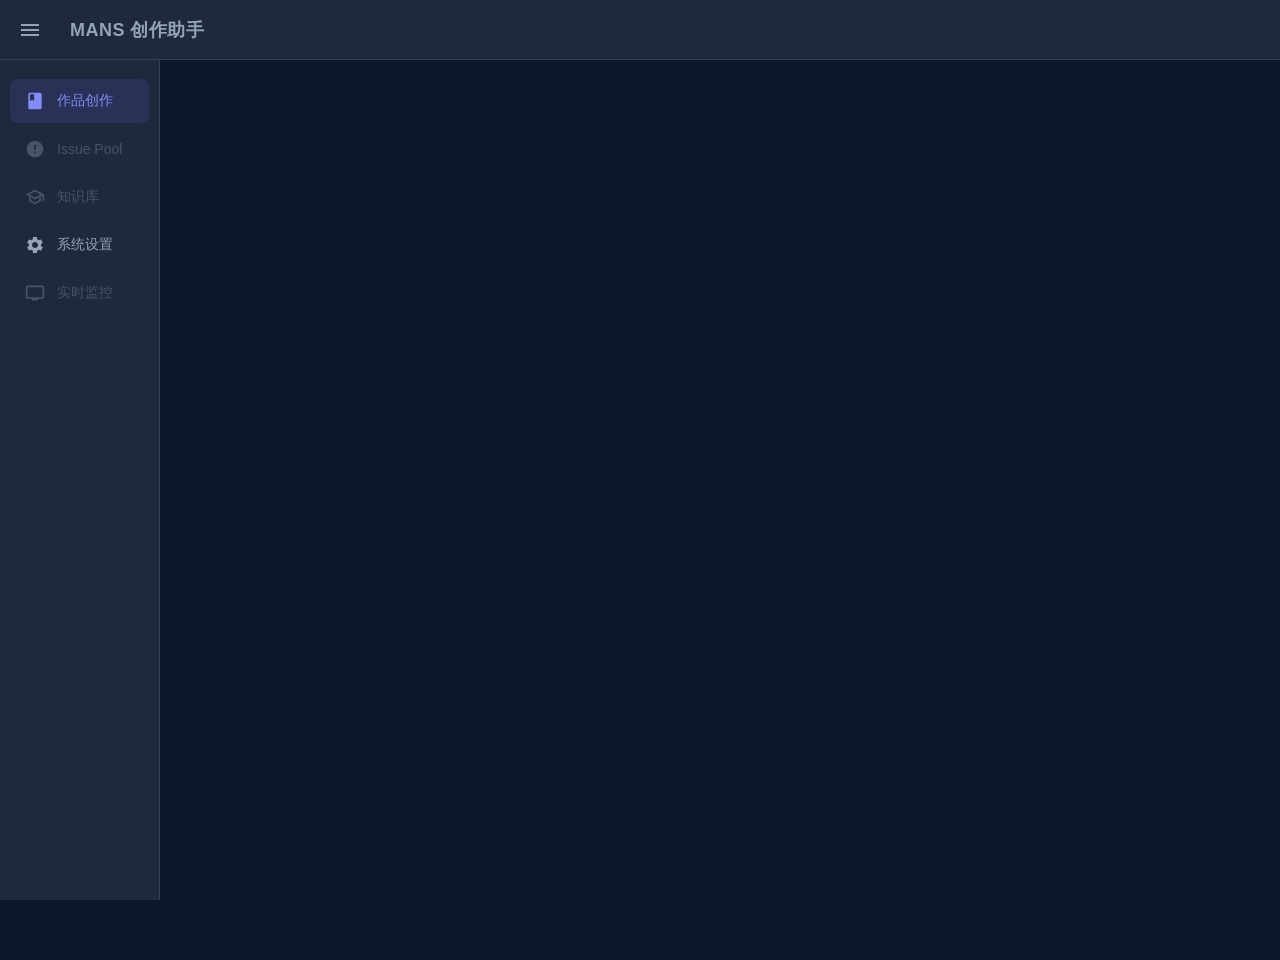
==== commit 7842fd19: "fix(frontend): 更新作品选择界面元素" ====
--- a/frontend/index.html
+++ b/frontend/index.html
@@ -2,14 +2,17 @@
 <html lang="zh-CN">
 <head>
     <meta charset="UTF-8">
+    <!-- 视口设置：确保在移动设备上正确缩放 -->
     <meta content="width=device-width, initial-scale=1.0" name="viewport">
     <title>MANS</title>
     <link href="/frontend/styles.css" rel="stylesheet">
 </head>
 <body>
-    <!-- 上边栏 -->
+    <!-- ================= 顶部导航栏 ================= -->
+    <!-- 固定定位，高度 60px，包含菜单按钮、系统标题、当前项目名称和返回按钮 -->
     <div class="top-bar">
         <div class="top-bar-left">
+            <!-- 菜单切换按钮：控制侧边栏展开/折叠 -->
             <div class="top-bar-icon" title="菜单">
                 <svg viewBox="0 0 24 24">
                     <path d="M3 18h18v-2H3v2zm0-5h18v-2H3v2zm0-7v2h18V6H3z"/>
@@ -18,9 +21,11 @@
             <div class="top-bar-title">MANS 创作助手</div>
         </div>
         <div class="top-bar-center">
+            <!-- 当前选中项目的名称，超长时省略号截断 -->
             <span class="top-bar-project-name" id="current-project-name"></span>
         </div>
         <div class="top-bar-right" id="top-bar-project">
+            <!-- 返回作品列表按钮：仅在进入项目后显示 -->
             <button class="mans-btn sm" id="back-to-works-btn" title="返回作品列表">
                 <svg viewBox="0 0 24 24" style="width:14px;height:14px;fill:currentColor;">
                     <path d="M20 11H7.83l5.59-5.59L12 4l-8 8 8 8 1.41-1.41L7.83 13H20v-2z"/>
@@ -30,9 +35,10 @@
         </div>
     </div>
 
-    <!-- 主容器 -->
+    <!-- ================= 主容器 ================= -->
     <div class="main-container">
-        <!-- 左侧边栏 -->
+        <!-- 左侧边栏导航 -->
+        <!-- data-panel 属性对应内容面板的 ID，data-requires-project 表示需要选中项目才能访问 -->
         <div class="sidebar">
             <ul class="sidebar-menu">
                 <li class="sidebar-item active" data-panel="works">
@@ -40,18 +46,6 @@
                         <path d="M18 2H6c-1.1 0-2 .9-2 2v16c0 1.1.9 2 2 2h12c1.1 0 2-.9 2-2V4c0-1.1-.9-2-2-2zM6 4h5v8l-2.5-1.5L6 12V4z"/>
                     </svg>
                     <span class="sidebar-item-text">作品创作</span>
-                </li>
-                <li class="sidebar-item disabled" data-panel="arc" data-requires-project="true">
-                    <svg viewBox="0 0 24 24">
-                        <path d="M3.5 18.49l6-6.01 4 4L22 6.92l-1.41-1.41-7.09 7.97-4-4L2 16.99z"/>
-                    </svg>
-                    <span class="sidebar-item-text">弧线规划</span>
-                </li>
-                <li class="sidebar-item disabled" data-panel="chapter-plan" data-requires-project="true">
-                    <svg viewBox="0 0 24 24">
-                        <path d="M14 2H6c-1.1 0-1.99.9-1.99 2L4 20c0 1.1.89 2 1.99 2H18c1.1 0 2-.9 2-2V8l-6-6zm2 16H8v-2h8v2zm0-4H8v-2h8v2zm-3-5V3.5L18.5 9H13z"/>
-                    </svg>
-                    <span class="sidebar-item-text">章节规划</span>
                 </li>
                 <li class="sidebar-item disabled" data-panel="issues" data-requires-project="true">
                     <svg viewBox="0 0 24 24">
@@ -80,9 +74,10 @@
             </ul>
         </div>
 
-        <!-- 内容区域 -->
+        <!-- ================= 内容区域 ================= -->
+        <!-- 所有面板默认隐藏，通过 JavaScript 切换 .active 类显示对应面板 -->
         <div class="content-area">
-            <!-- 作品创作面板 -->
+            <!-- 作品创作面板：项目列表 + 创建模态框 -->
             <div class="content-panel active" id="works-panel">
                 <div class="works-toolbar">
                     <h2>我的作品</h2>
@@ -95,12 +90,12 @@
                 </div>
                 <div id="works-content">
                     <div id="project-list" class="project-grid">
-                        <!-- 项目列表将动态加载 -->
-                    </div>
-                </div>
-            </div>
-
-            <!-- 创建项目模态框 -->
+                        <!-- 项目列表由 JavaScript 动态加载渲染 -->
+                    </div>
+                </div>
+            </div>
+
+            <!-- 创建项目模态框：包含完整的作品信息表单 -->
             <div id="create-project-modal" class="modal" style="display: none;">
                 <div class="modal-content">
                     <div class="modal-header">
@@ -161,7 +156,7 @@
                 </div>
             </div>
 
-            <!-- 初始化流程面板 -->
+            <!-- 初始化流程面板：三步向导（Bible → 人物 → 大纲） -->
             <div class="content-panel" id="initialization-panel">
                 <h3 class="panel-title">初始化流程</h3>
                 <div class="init-steps">
@@ -200,40 +195,7 @@
                 <button id="enter-writing-btn" class="mans-btn primary" style="display: none; margin-top: 20px;">进入写作</button>
             </div>
 
-            <!-- 弧线规划面板 -->
-            <div class="content-panel" id="arc-panel">
-                <h3 class="panel-title">弧线规划</h3>
-                <div class="panel-content">
-                    <div id="arc-empty" class="panel-empty">
-                        <svg class="panel-empty-icon" viewBox="0 0 24 24" fill="currentColor">
-                            <path d="M12 2C6.48 2 2 6.48 2 12s4.48 10 10 10 10-4.48 10-10S17.52 2 12 2zm1 15h-2v-2h2v2zm0-4h-2V7h2v6z"/>
-                        </svg>
-                        <p class="panel-empty-text">请先选择一个作品，再生成弧线规划</p>
-                    </div>
-                    <div id="arc-content" style="display: none;">
-                        <div class="arc-toolbar" style="display:flex;gap:12px;margin-bottom:16px;flex-wrap:wrap;">
-                            <button class="mans-btn primary" onclick="openCreateArcModal()">
-                                <svg viewBox="0 0 24 24" style="width:14px;height:14px;fill:currentColor;vertical-align:middle;margin-right:4px;">
-                                    <path d="M19 13h-6v6h-2v-6H5v-2h6V5h2v6h6v2z"/>
-                                </svg>
-                                创建新弧线
-                            </button>
-                            <button class="mans-btn" id="suggest-arc-btn" onclick="suggestNextArc()">
-                                <svg viewBox="0 0 24 24" style="width:14px;height:14px;fill:currentColor;vertical-align:middle;margin-right:4px;">
-                                    <path d="M9 21c0 .55.45 1 1 1h4c.55 0 1-.45 1-1v-1H9v1zm3-19C8.14 2 5 5.14 5 9c0 2.38 1.19 4.47 3 5.74V17c0 .55.45 1 1 1h6c.55 0 1-.45 1-1v-2.26c1.81-1.27 3-3.36 3-5.74 0-3.86-3.14-7-7-7zm2.85 11.1l-.85.6V16h-4v-2.3l-.85-.6A4.997 4.997 0 0 1 7 9c0-2.76 2.24-5 5-5s5 2.24 5 5c0 1.63-.8 3.16-2.15 4.1z"/>
-                                </svg>
-                                智能推荐
-                            </button>
-                        </div>
-                        <div id="arc-suggest-result" style="display:none;margin-bottom:16px;"></div>
-                        <div class="arc-grid" id="arc-list-dynamic">
-                            <!-- 动态加载弧线列表 -->
-                        </div>
-                    </div>
-                </div>
-            </div>
-
-            <!-- 创建弧线模态框 -->
+            <!-- 创建弧线模态框（并入写作区后复用） -->
             <div id="create-arc-modal" class="modal" style="display: none;">
                 <div class="modal-content" style="max-width: 520px;">
                     <div class="modal-header">
@@ -272,30 +234,7 @@
                 </div>
             </div>
 
-            <!-- 章节规划面板 -->
-            <div class="content-panel" id="chapter-plan-panel">
-                <h3 class="panel-title">章节规划</h3>
-                <div class="panel-content">
-                    <div id="chapter-plan-empty" class="panel-empty">
-                        <svg class="panel-empty-icon" viewBox="0 0 24 24" fill="currentColor">
-                            <path d="M14 2H6c-1.1 0-1.99.9-1.99 2L4 20c0 1.1.89 2 1.99 2H18c1.1 0 2-.9 2-2V8l-6-6zm2 16H8v-2h8v2zm0-4H8v-2h8v2zm-3-5V3.5L18.5 9H13z"/>
-                        </svg>
-                        <p class="panel-empty-text">请先选择一个作品，再生成章节规划</p>
-                    </div>
-                    <div id="chapter-plan-content" style="display: none;">
-                        <div class="chapter-input-group">
-                            <label>章节编号:</label>
-                            <input type="number" id="chapter-plan-number" min="1" value="1">
-                            <button class="mans-btn primary" onclick="generateChapterPlan(parseInt(document.getElementById('chapter-plan-number').value))">生成章节规划</button>
-                        </div>
-                        <div id="chapter-plan-result" class="chapter-plan-result">
-                            <!-- 章节规划结果将动态显示 -->
-                        </div>
-                    </div>
-                </div>
-            </div>
-
-            <!-- Issue Pool 面板 -->
+            <!-- Issue Pool 面板：问题追踪与审查 -->
             <div class="content-panel" id="issues-panel">
                 <h3 class="panel-title">Issue Pool</h3>
                 <div class="panel-content">
@@ -310,13 +249,13 @@
                             <button class="mans-btn" onclick="loadIssuesForPanel()">刷新</button>
                         </div>
                         <div id="issues-panel-list" class="monitor-section-content">
-                            <!-- Issues 动态加载 -->
-                        </div>
-                    </div>
-                </div>
-            </div>
-
-            <!-- 写作面板 -->
+                            <!-- Issues 列表由 JavaScript 动态加载 -->
+                        </div>
+                    </div>
+                </div>
+            </div>
+
+            <!-- 写作面板：场景生成、编辑、确认的核心工作区 -->
             <div class="content-panel" id="writing-panel">
                 <div id="writing-empty" class="panel-empty">
                     <svg class="panel-empty-icon" viewBox="0 0 24 24" fill="currentColor">
@@ -325,20 +264,75 @@
                     <p class="panel-empty-text">请先选择一个作品进入写作界面</p>
                 </div>
                 <div id="writing-content" style="display: none;">
+                    <!-- 写作区头部工具栏 -->
                     <div class="writing-header">
-                        <h3>写作界面</h3>
+                        <div class="writing-header-left">
+                            <button id="toggle-writing-sidebar" class="mans-btn icon-btn" title="切换导航栏">
+                                <svg viewBox="0 0 24 24" width="18" height="18" fill="currentColor">
+                                    <path d="M3 18h18v-2H3v2zm0-5h18v-2H3v2zm0-7v2h18V6H3z"/>
+                                </svg>
+                            </button>
+                            <h3>写作界面</h3>
+                        </div>
                         <div class="writing-actions">
+                            <button id="view-exports-btn" class="mans-btn" onclick="loadExports()">导出列表</button>
                             <button id="view-kb-btn" class="mans-btn">查看知识库</button>
                             <button id="confirm-chapter-btn" class="mans-btn primary">确认本章</button>
                         </div>
                     </div>
-                    <div id="chapter-plan-display" class="chapter-content">
-                        <!-- 章节规划将动态加载 -->
-                    </div>
-                </div>
-            </div>
-
-            <!-- 知识库面板 -->
+                    <div id="exports-panel" class="exports-panel" style="display:none;"></div>
+
+                    <!-- 写作区主体：侧边栏 + 主内容 -->
+                    <div class="writing-layout">
+                        <!-- 左侧导航栏：弧线 → 章节树 -->
+                        <aside id="writing-sidebar" class="writing-sidebar">
+                            <div class="sidebar-header">
+                                <span class="sidebar-title">章节导航</span>
+                            </div>
+                            <div class="sidebar-toolbar">
+                                <button class="mans-btn sm" onclick="openCreateArcModal()" title="创建新弧线">
+                                    <svg viewBox="0 0 24 24" style="width:12px;height:12px;fill:currentColor;vertical-align:middle;margin-right:3px;">
+                                        <path d="M19 13h-6v6h-2v-6H5v-2h6V5h2v6h6v2z"/>
+                                    </svg>
+                                    新弧线
+                                </button>
+                                <button class="mans-btn sm" id="sidebar-gen-chapter-btn" onclick="generateChapterPlan(AppState.currentChapter)" title="为当前章节生成规划">
+                                    <svg viewBox="0 0 24 24" style="width:12px;height:12px;fill:currentColor;vertical-align:middle;margin-right:3px;">
+                                        <path d="M14 2H6c-1.1 0-1.99.9-1.99 2L4 20c0 1.1.89 2 1.99 2H18c1.1 0 2-.9 2-2V8l-6-6zm2 16H8v-2h8v2zm0-4H8v-2h8v2zm-3-5V3.5L18.5 9H13z"/>
+                                    </svg>
+                                    生成本章
+                                </button>
+                            </div>
+                            <div id="writing-sidebar-content" class="writing-sidebar-content">
+                                <!-- 弧线章节树由 JavaScript 动态加载 -->
+                            </div>
+                        </aside>
+
+                        <!-- 主内容区 -->
+                        <main class="writing-main">
+                            <!-- 章节规划概览（可折叠） -->
+                            <div id="chapter-plan-overview" class="chapter-plan-overview collapsed">
+                                <div class="overview-header" onclick="toggleChapterOverview()">
+                                    <span class="overview-title">章节规划概览</span>
+                                    <span class="overview-toggle">▸</span>
+                                </div>
+                                <div class="overview-body" style="display: none;">
+                                    <div id="overview-content">
+                                        <!-- 由 JavaScript 填充 -->
+                                    </div>
+                                </div>
+                            </div>
+
+                            <!-- 场景卡片列表 -->
+                            <div id="chapter-plan-display" class="chapter-content">
+                                <!-- 章节规划和场景内容由 JavaScript 动态加载 -->
+                            </div>
+                        </main>
+                    </div>
+                </div>
+            </div>
+
+            <!-- 知识库面板：世界观、人物、伏笔等数据的只读展示 -->
             <div class="content-panel" id="knowledge-panel">
                 <h3 class="panel-title">知识库</h3>
                 <div class="panel-content">
@@ -350,13 +344,13 @@
                     </div>
                     <div id="knowledge-content" style="display: none;">
                         <div id="knowledge-display">
-                            <!-- 知识库内容将动态加载 -->
-                        </div>
-                    </div>
-                </div>
-            </div>
-
-            <!-- 系统设置面板 -->
+                            <!-- 知识库内容由 JavaScript 动态加载 -->
+                        </div>
+                    </div>
+                </div>
+            </div>
+
+            <!-- 系统设置面板：API 地址、温度、重试次数等配置 -->
             <div class="content-panel" id="settings-panel">
                 <h3 class="panel-title">系统设置</h3>
                 <div class="panel-content">
@@ -365,10 +359,28 @@
                         <input type="text" id="setting-api-base" placeholder="http://127.0.0.1:666" value="">
                     </div>
                     <div class="form-group">
-                        <label>默认生成温度</label>
-                        <input type="range" id="setting-temperature" min="0" max="1" step="0.1" value="0.7"
+                        <label>写作模型温度 (0.5 ~ 1.0)</label>
+                        <input type="range" id="setting-temp-writer" min="0.5" max="1" step="0.05" value="0.75"
                                style="width: 100%; accent-color: var(--primary);">
-                        <span id="temperature-value" style="color: var(--text-secondary); font-size: 13px;">0.7</span>
+                        <span id="temp-writer-value" style="color: var(--text-secondary); font-size: 13px;">0.75</span>
+                    </div>
+                    <div class="form-group">
+                        <label>生成模型温度 (0 ~ 0.5)</label>
+                        <input type="range" id="setting-temp-generator" min="0" max="0.5" step="0.05" value="0.3"
+                               style="width: 100%; accent-color: var(--primary);">
+                        <span id="temp-generator-value" style="color: var(--text-secondary); font-size: 13px;">0.3</span>
+                    </div>
+                    <div class="form-group">
+                        <label>裁剪模型温度 (0 ~ 0.5)</label>
+                        <input type="range" id="setting-temp-trim" min="0" max="0.5" step="0.05" value="0.1"
+                               style="width: 100%; accent-color: var(--primary);">
+                        <span id="temp-trim-value" style="color: var(--text-secondary); font-size: 13px;">0.1</span>
+                    </div>
+                    <div class="form-group">
+                        <label>提取模型温度 (0 ~ 0.5)</label>
+                        <input type="range" id="setting-temp-extract" min="0" max="0.5" step="0.05" value="0.3"
+                               style="width: 100%; accent-color: var(--primary);">
+                        <span id="temp-extract-value" style="color: var(--text-secondary); font-size: 13px;">0.3</span>
                     </div>
                     <div class="form-group">
                         <label>最大重试次数</label>
@@ -391,7 +403,7 @@
                 </div>
             </div>
 
-            <!-- 实时监控面板 -->
+            <!-- 实时监控面板：SSE 日志流展示 -->
             <div class="content-panel" id="monitor-panel">
                 <h3 class="panel-title">实时监控</h3>
                 <div class="panel-content">
@@ -434,293 +446,299 @@
         </div>
     </div>
 
-<!-- 流式输出面板组件 -->
-<style>
-/* 流式输出面板样式 - 独立配色，玻璃拟态风格 */
-.streaming-panel {
-    position: fixed;
-    right: 20px;
-    bottom: 20px;
-    width: 580px;
-    max-height: 520px;
-    background: rgba(15, 23, 42, 0.95);
-    border: 1px solid rgba(99, 102, 241, 0.3);
-    border-radius: 12px;
-    box-shadow:
-        0 0 0 1px rgba(99, 102, 241, 0.1),
-        0 8px 32px rgba(0, 0, 0, 0.4),
-        0 2px 8px rgba(0, 0, 0, 0.2),
-        inset 0 1px 0 rgba(255, 255, 255, 0.05);
-    backdrop-filter: blur(12px);
-    -webkit-backdrop-filter: blur(12px);
-    z-index: 9999;
-    display: none;
-    flex-direction: column;
-    overflow: hidden;
-}
-
-.streaming-panel.active {
-    display: flex;
-    animation: panelSlideIn 0.3s ease;
-}
-
-@keyframes panelSlideIn {
-    from {
-        opacity: 0;
-        transform: translateY(20px) scale(0.95);
-    }
-    to {
-        opacity: 1;
-        transform: translateY(0) scale(1);
-    }
-}
-
-.streaming-panel-header {
-    padding: 14px 16px;
-    background: linear-gradient(135deg, rgba(99, 102, 241, 0.25) 0%, rgba(79, 70, 229, 0.2) 100%);
-    border-bottom: 1px solid rgba(99, 102, 241, 0.2);
-    display: flex;
-    justify-content: space-between;
-    align-items: center;
-}
-
-.streaming-panel-title {
-    font-weight: 600;
-    font-size: 14px;
-    color: #e2e8f0;
-    letter-spacing: 0.3px;
-}
-
-.streaming-panel-close {
-    background: rgba(239, 68, 68, 0.15);
-    border: 1px solid rgba(239, 68, 68, 0.3);
-    color: #fca5a5;
-    cursor: pointer;
-    font-size: 18px;
-    width: 28px;
-    height: 28px;
-    display: flex;
-    align-items: center;
-    justify-content: center;
-    border-radius: 6px;
-    transition: all 0.2s;
-    line-height: 1;
-}
-
-.streaming-panel-close:hover {
-    background: rgba(239, 68, 68, 0.3);
-    border-color: rgba(239, 68, 68, 0.5);
-    color: #fecaca;
-}
-
-.streaming-panel-body {
-    flex: 1;
-    overflow-y: auto;
-    padding: 16px;
-    background: rgba(15, 23, 42, 0.6);
-    font-family: 'JetBrains Mono', 'Fira Code', 'Courier New', monospace;
-    font-size: 13px;
-    line-height: 1.7;
-    scrollbar-width: thin;
-    scrollbar-color: rgba(99, 102, 241, 0.4) transparent;
-}
-
-.streaming-panel-body::-webkit-scrollbar {
-    width: 6px;
-}
-
-.streaming-panel-body::-webkit-scrollbar-track {
-    background: transparent;
-}
-
-.streaming-panel-body::-webkit-scrollbar-thumb {
-    background: rgba(99, 102, 241, 0.4);
-    border-radius: 3px;
-}
-
-.streaming-panel-body::-webkit-scrollbar-thumb:hover {
-    background: rgba(99, 102, 241, 0.6);
-}
-
-.streaming-panel-footer {
-    padding: 12px 16px;
-    border-top: 1px solid rgba(99, 102, 241, 0.15);
-    background: rgba(15, 23, 42, 0.8);
-    display: flex;
-    justify-content: space-between;
-    align-items: center;
-}
-
-.streaming-status {
-    display: flex;
-    align-items: center;
-    gap: 10px;
-    font-size: 13px;
-    color: #94a3b8;
-}
-
-.streaming-status-dot {
-    width: 8px;
-    height: 8px;
-    border-radius: 50%;
-    background: #22c55e;
-    box-shadow: 0 0 8px rgba(34, 197, 94, 0.5);
-    animation: statusPulse 2s ease-in-out infinite;
-}
-
-@keyframes statusPulse {
-    0%, 100% { opacity: 1; transform: scale(1); }
-    50% { opacity: 0.7; transform: scale(0.9); }
-}
-
-.streaming-status-dot.error {
-    background: #ef4444;
-    box-shadow: 0 0 8px rgba(239, 68, 68, 0.5);
-    animation: none;
-}
-
-.streaming-status-dot.complete {
-    background: #3b82f6;
-    box-shadow: 0 0 8px rgba(59, 130, 246, 0.5);
-    animation: none;
-}
-
-.streaming-actions {
-    display: flex;
-    gap: 10px;
-}
-
-.btn-streaming {
-    padding: 8px 16px;
-    border: 1px solid rgba(99, 102, 241, 0.4);
-    border-radius: 6px;
-    background: rgba(99, 102, 241, 0.15);
-    color: #c7d2fe;
-    cursor: pointer;
-    font-size: 13px;
-    font-weight: 500;
-    transition: all 0.2s;
-    min-width: 80px;
-}
-
-.btn-streaming:hover {
-    background: rgba(99, 102, 241, 0.25);
-    border-color: rgba(99, 102, 241, 0.6);
-    color: #e0e7ff;
-}
-
-.btn-streaming:active {
-    transform: scale(0.97);
-}
-
-.btn-streaming:disabled {
-    opacity: 0.4;
-    cursor: not-allowed;
-    transform: none;
-}
-
-.btn-streaming.close-btn {
-    background: rgba(100, 116, 139, 0.15);
-    border-color: rgba(100, 116, 139, 0.4);
-    color: #94a3b8;
-}
-
-.btn-streaming.close-btn:hover {
-    background: rgba(100, 116, 139, 0.25);
-    border-color: rgba(100, 116, 139, 0.6);
-    color: #cbd5e1;
-}
-
-.streaming-log {
-    margin-bottom: 10px;
-    padding: 10px 12px;
-    border-radius: 6px;
-    background: rgba(30, 41, 59, 0.6);
-    border-left: 3px solid #6366f1;
-    transition: background 0.2s;
-}
-
-.streaming-log:hover {
-    background: rgba(30, 41, 59, 0.8);
-}
-
-.streaming-log.progress {
-    border-left-color: #eab308;
-}
-
-.streaming-log.token {
-    border-left-color: #22c55e;
-    background: rgba(30, 41, 59, 0.8);
-    white-space: pre-wrap;
-    word-break: break-word;
-}
-
-.streaming-log.error {
-    border-left-color: #ef4444;
-    background: rgba(239, 68, 68, 0.1);
-}
-
-.streaming-log.complete {
-    border-left-color: #3b82f6;
-    background: rgba(59, 130, 246, 0.1);
-}
-
-.streaming-log-time {
-    font-size: 11px;
-    color: #64748b;
-    margin-bottom: 4px;
-    font-family: 'JetBrains Mono', monospace;
-}
-
-.streaming-log-content {
-    color: #e2e8f0;
-    line-height: 1.6;
-}
-
-/* 进度条动画 */
-.streaming-log.progress .streaming-log-content {
-    color: #fcd34d;
-}
-
-/* Token 输出 - 更亮的文字 */
-.streaming-log.token .streaming-log-content {
-    color: #f1f5f9;
-}
-
-/* 错误状态 - 红色文字 */
-.streaming-log.error .streaming-log-content {
-    color: #fca5a5;
-}
-
-/* 完成状态 - 蓝色文字 */
-.streaming-log.complete .streaming-log-content {
-    color: #93c5fd;
-}
-</style>
-
-<div id="streaming-panel" class="streaming-panel">
-    <div class="streaming-panel-header">
-        <span class="streaming-panel-title" id="streaming-panel-title">生成中...</span>
-        <button class="streaming-panel-close" onclick="closeStreamingPanel()" title="关闭面板">&times;</button>
-    </div>
-    <div class="streaming-panel-body" id="streaming-panel-body">
-        <!-- 流式日志将在这里显示 -->
-    </div>
-    <div class="streaming-panel-footer">
-        <div class="streaming-status">
-            <div class="streaming-status-dot" id="streaming-status-dot"></div>
-            <span id="streaming-status-text">准备中...</span>
+    <!-- ================= 流式输出浮层组件 ================= -->
+    <!-- 固定定位在右下角，玻璃拟态风格，用于展示 AI 生成过程的实时流式输出 -->
+    <style>
+    /* 流式输出面板样式 - 独立配色，玻璃拟态风格 */
+    .streaming-panel {
+        position: fixed;
+        right: 20px;
+        bottom: 20px;
+        width: 580px;
+        max-height: 520px;
+        background: rgba(15, 23, 42, 0.95);
+        border: 1px solid rgba(99, 102, 241, 0.3);
+        border-radius: 12px;
+        box-shadow:
+            0 0 0 1px rgba(99, 102, 241, 0.1),
+            0 8px 32px rgba(0, 0, 0, 0.4),
+            0 2px 8px rgba(0, 0, 0, 0.2),
+            inset 0 1px 0 rgba(255, 255, 255, 0.05);
+        backdrop-filter: blur(12px);
+        -webkit-backdrop-filter: blur(12px);
+        z-index: 9999;
+        display: none;
+        flex-direction: column;
+        overflow: hidden;
+    }
+
+    .streaming-panel.active {
+        display: flex;
+        animation: panelSlideIn 0.3s ease;
+    }
+
+    @keyframes panelSlideIn {
+        from {
+            opacity: 0;
+            transform: translateY(20px) scale(0.95);
+        }
+        to {
+            opacity: 1;
+            transform: translateY(0) scale(1);
+        }
+    }
+
+    .streaming-panel-header {
+        padding: 14px 16px;
+        background: linear-gradient(135deg, rgba(99, 102, 241, 0.25) 0%, rgba(79, 70, 229, 0.2) 100%);
+        border-bottom: 1px solid rgba(99, 102, 241, 0.2);
+        display: flex;
+        justify-content: space-between;
+        align-items: center;
+    }
+
+    .streaming-panel-title {
+        font-weight: 600;
+        font-size: 14px;
+        color: #e2e8f0;
+        letter-spacing: 0.3px;
+    }
+
+    .streaming-panel-close {
+        background: rgba(239, 68, 68, 0.15);
+        border: 1px solid rgba(239, 68, 68, 0.3);
+        color: #fca5a5;
+        cursor: pointer;
+        font-size: 18px;
+        width: 28px;
+        height: 28px;
+        display: flex;
+        align-items: center;
+        justify-content: center;
+        border-radius: 6px;
+        transition: all 0.2s;
+        line-height: 1;
+    }
+
+    .streaming-panel-close:hover {
+        background: rgba(239, 68, 68, 0.3);
+        border-color: rgba(239, 68, 68, 0.5);
+        color: #fecaca;
+    }
+
+    .streaming-panel-body {
+        flex: 1;
+        overflow-y: auto;
+        padding: 16px;
+        background: rgba(15, 23, 42, 0.6);
+        font-family: 'JetBrains Mono', 'Fira Code', 'Courier New', monospace;
+        font-size: 13px;
+        line-height: 1.7;
+        scrollbar-width: thin;
+        scrollbar-color: rgba(99, 102, 241, 0.4) transparent;
+    }
+
+    .streaming-panel-body::-webkit-scrollbar {
+        width: 6px;
+    }
+
+    .streaming-panel-body::-webkit-scrollbar-track {
+        background: transparent;
+    }
+
+    .streaming-panel-body::-webkit-scrollbar-thumb {
+        background: rgba(99, 102, 241, 0.4);
+        border-radius: 3px;
+    }
+
+    .streaming-panel-body::-webkit-scrollbar-thumb:hover {
+        background: rgba(99, 102, 241, 0.6);
+    }
+
+    .streaming-panel-footer {
+        padding: 12px 16px;
+        border-top: 1px solid rgba(99, 102, 241, 0.15);
+        background: rgba(15, 23, 42, 0.8);
+        display: flex;
+        justify-content: space-between;
+        align-items: center;
+    }
+
+    .streaming-status {
+        display: flex;
+        align-items: center;
+        gap: 10px;
+        font-size: 13px;
+        color: #94a3b8;
+    }
+
+    /* 状态指示圆点：生成中脉冲动画，错误/完成时静态变色 */
+    .streaming-status-dot {
+        width: 8px;
+        height: 8px;
+        border-radius: 50%;
+        background: #22c55e;
+        box-shadow: 0 0 8px rgba(34, 197, 94, 0.5);
+        animation: statusPulse 2s ease-in-out infinite;
+    }
+
+    @keyframes statusPulse {
+        0%, 100% { opacity: 1; transform: scale(1); }
+        50% { opacity: 0.7; transform: scale(0.9); }
+    }
+
+    .streaming-status-dot.error {
+        background: #ef4444;
+        box-shadow: 0 0 8px rgba(239, 68, 68, 0.5);
+        animation: none;
+    }
+
+    .streaming-status-dot.complete {
+        background: #3b82f6;
+        box-shadow: 0 0 8px rgba(59, 130, 246, 0.5);
+        animation: none;
+    }
+
+    .streaming-actions {
+        display: flex;
+        gap: 10px;
+    }
+
+    .btn-streaming {
+        padding: 8px 16px;
+        border: 1px solid rgba(99, 102, 241, 0.4);
+        border-radius: 6px;
+        background: rgba(99, 102, 241, 0.15);
+        color: #c7d2fe;
+        cursor: pointer;
+        font-size: 13px;
+        font-weight: 500;
+        transition: all 0.2s;
+        min-width: 80px;
+    }
+
+    .btn-streaming:hover {
+        background: rgba(99, 102, 241, 0.25);
+        border-color: rgba(99, 102, 241, 0.6);
+        color: #e0e7ff;
+    }
+
+    .btn-streaming:active {
+        transform: scale(0.97);
+    }
+
+    .btn-streaming:disabled {
+        opacity: 0.4;
+        cursor: not-allowed;
+        transform: none;
+    }
+
+    .btn-streaming.close-btn {
+        background: rgba(100, 116, 139, 0.15);
+        border-color: rgba(100, 116, 139, 0.4);
+        color: #94a3b8;
+    }
+
+    .btn-streaming.close-btn:hover {
+        background: rgba(100, 116, 139, 0.25);
+        border-color: rgba(100, 116, 139, 0.6);
+        color: #cbd5e1;
+    }
+
+    /* 流式日志条目：按类型区分左边框颜色 */
+    .streaming-log {
+        margin-bottom: 10px;
+        padding: 10px 12px;
+        border-radius: 6px;
+        background: rgba(30, 41, 59, 0.6);
+        border-left: 3px solid #6366f1;
+        transition: background 0.2s;
+    }
+
+    .streaming-log:hover {
+        background: rgba(30, 41, 59, 0.8);
+    }
+
+    .streaming-log.progress {
+        border-left-color: #eab308;
+    }
+
+    .streaming-log.token {
+        border-left-color: #22c55e;
+        background: rgba(30, 41, 59, 0.8);
+        white-space: pre-wrap;
+        word-break: break-word;
+    }
+
+    .streaming-log.error {
+        border-left-color: #ef4444;
+        background: rgba(239, 68, 68, 0.1);
+    }
+
+    .streaming-log.complete {
+        border-left-color: #3b82f6;
+        background: rgba(59, 130, 246, 0.1);
+    }
+
+    .streaming-log-time {
+        font-size: 11px;
+        color: #64748b;
+        margin-bottom: 4px;
+        font-family: 'JetBrains Mono', monospace;
+    }
+
+    .streaming-log-content {
+        color: #e2e8f0;
+        line-height: 1.6;
+    }
+
+    /* 进度条动画：金色文字 */
+    .streaming-log.progress .streaming-log-content {
+        color: #fcd34d;
+    }
+
+    /* Token 输出：更亮的文字 */
+    .streaming-log.token .streaming-log-content {
+        color: #f1f5f9;
+    }
+
+    /* 错误状态：红色文字 */
+    .streaming-log.error .streaming-log-content {
+        color: #fca5a5;
+    }
+
+    /* 完成状态：蓝色文字 */
+    .streaming-log.complete .streaming-log-content {
+        color: #93c5fd;
+    }
+    </style>
+
+    <div id="streaming-panel" class="streaming-panel">
+        <div class="streaming-panel-header">
+            <span class="streaming-panel-title" id="streaming-panel-title">生成中...</span>
+            <button class="streaming-panel-close" onclick="closeStreamingPanel()" title="关闭面板">&times;</button>
         </div>
-        <div class="streaming-actions">
-            <button class="btn-streaming" id="btn-copy-output" onclick="copyStreamingOutput()" disabled>复制内容</button>
-            <button class="btn-streaming close-btn" id="btn-close-panel" onclick="closeStreamingPanel()">关闭</button>
+        <div class="streaming-panel-body" id="streaming-panel-body">
+            <!-- 流式日志由 JavaScript 动态追加 -->
+        </div>
+        <div class="streaming-panel-footer">
+            <div class="streaming-status">
+                <div class="streaming-status-dot" id="streaming-status-dot"></div>
+                <span id="streaming-status-text">准备中...</span>
+                <span id="streaming-stats" style="margin-left: 12px; color: #64748b; font-size: 12px; font-family: 'JetBrains Mono', monospace;"></span>
+            </div>
+            <div class="streaming-actions">
+                <button class="btn-streaming" id="btn-copy-output" onclick="copyStreamingOutput()" disabled>复制内容</button>
+                <button class="btn-streaming close-btn" id="btn-close-panel" onclick="closeStreamingPanel()">关闭</button>
+            </div>
         </div>
     </div>
-</div>
-
-    <!-- SSE客户端 -->
+
+    <!-- ================= JavaScript 模块加载 ================= -->
+    <!-- SSE 流式客户端：提供 EventSource 连接管理和消息解析 -->
     <script src="/frontend/streaming-client.js"></script>
 
+    <!-- 应用主逻辑：包含所有业务逻辑、状态管理和 UI 交互 -->
     <script src="/frontend/app.js"></script>
 </body>
 </html>
--- a/frontend/styles.css
+++ b/frontend/styles.css
@@ -1,3 +1,28 @@
+/**
+ * MANS 前端样式表
+ *
+ * 设计系统概述：
+ *     采用深色主题（Dark Mode）作为默认配色方案，以蓝紫色（Indigo）为主色调，
+ *     营造专注、沉浸的写作氛围。所有颜色通过 CSS 变量（Custom Properties）
+ *     集中管理，便于统一调整和多主题扩展。
+ *
+ * 布局架构：
+ *     - 顶部固定导航栏（top-bar）：高度 60px，三栏网格布局（左中右）。
+ *     - 左侧可折叠边栏（sidebar）：默认宽度 160px，折叠后 60px。
+ *     - 主内容区（content-area）：占据剩余空间，支持面板切换。
+ *     - 流式输出浮层（streaming-panel）：固定定位在右下角，玻璃拟态风格。
+ *
+ * 响应式设计：
+ *     - 桌面端（>768px）：完整侧边栏 + 网格布局。
+ *     - 平板/移动端（<=768px）：侧边栏自动折叠，网格单列排列。
+ *
+ * 命名规范：
+ *     - BEM 风格：block-element-modifier，如 .scene-card、.scene-card.locked。
+ *     - 状态类：pending / completed / active / disabled / error / saving / saved。
+ *     - 尺寸修饰：sm / large（用于按钮、加载器等）。
+ */
+
+/* ================= 设计令牌（Design Tokens）================= */
 :root {
     --primary: #6366f1;
     --primary-dark: #4f46e5;
@@ -11,14 +36,28 @@
     --warning: #eab308;
     --error: #ef4444;
     --info: #3b82f6;
-}
-
+    --border-subtle: #334155;
+}
+
+/* ================= 全局重置与基础样式 ================= */
 * {
     margin: 0;
     padding: 0;
     box-sizing: border-box;
 }
 
+/* 滑入/滑出动画，用于 Toast 通知和面板切换 */
+@keyframes slideIn {
+    from { opacity: 0; transform: translateX(100%); }
+    to { opacity: 1; transform: translateX(0); }
+}
+
+@keyframes slideOut {
+    from { opacity: 1; transform: translateX(0); }
+    to { opacity: 0; transform: translateX(100%); }
+}
+
+/* 页面根元素：全屏布局，禁止滚动溢出 */
 body {
     font-family: -apple-system, BlinkMacSystemFont, 'Segoe UI', 'Microsoft YaHei', sans-serif;
     height: 100vh;
@@ -28,7 +67,8 @@
     -webkit-font-smoothing: antialiased;
 }
 
-/* ================= 模态框 ================= */
+/* ================= 模态框（Modal）================= */
+/* 模态框遮罩层：全屏固定定位，半透明黑色背景，flex 居中内容 */
 .modal {
     position: fixed;
     top: 0;
@@ -74,7 +114,7 @@
     color: var(--error);
 }
 
-/* ================= 表单 ================= */
+/* ================= 表单组件 ================= */
 .form-group {
     margin-bottom: 20px;
 }
@@ -86,6 +126,7 @@
     font-weight: 500;
 }
 
+/* 统一输入框样式：深色背景、无边框、聚焦时主色高亮 */
 .form-group input,
 .form-group select,
 .form-group textarea {
@@ -112,7 +153,7 @@
     margin-top: 30px;
 }
 
-/* ================= 项目列表 ================= */
+/* ================= 项目列表网格 ================= */
 .project-grid {
     display: grid;
     grid-template-columns: repeat(auto-fill, minmax(320px, 1fr));
@@ -120,6 +161,7 @@
     padding: 10px;
 }
 
+/* 项目卡片：左侧色条标识、悬停上浮阴影 */
 .project-card {
     background-color: var(--bg-card);
     border: 1px solid var(--bg-hover);
@@ -142,6 +184,7 @@
     font-size: 18px;
 }
 
+/* 类型标签：胶囊形状，主色半透明背景 */
 .project-card .genre {
     display: inline-block;
     background: rgba(99, 102, 241, 0.15);
@@ -171,7 +214,7 @@
     margin-top: 16px;
 }
 
-/* ================= 初始化步骤 ================= */
+/* ================= 初始化向导步骤 ================= */
 .init-steps {
     display: flex;
     flex-direction: column;
@@ -179,6 +222,30 @@
     padding: 10px;
 }
 
+/* 初始化面板激活态：居中布局 + 渐变背景 */
+#initialization-panel.active {
+    display: flex;
+    flex-direction: column;
+    align-items: center;
+    justify-content: flex-start;
+    padding-top: 40px;
+    background: linear-gradient(180deg, var(--bg-dark) 0%, var(--bg-card) 100%);
+}
+
+#initialization-panel.active .panel-title {
+    font-size: 24px;
+    margin-bottom: 8px;
+}
+
+#initialization-panel.active .init-steps {
+    width: 100%;
+    max-width: 720px;
+    padding: 20px;
+    background: var(--bg-card);
+    border-radius: 12px;
+    border: 1px solid var(--bg-hover);
+}
+
 .init-step {
     background-color: var(--bg-card);
     border: 1px solid var(--bg-hover);
@@ -186,6 +253,7 @@
     padding: 20px;
 }
 
+/* 步骤状态：pending（半透明）/ completed（绿色边框） */
 .init-step.pending {
     opacity: 0.6;
 }
@@ -202,6 +270,7 @@
     margin-bottom: 15px;
 }
 
+/* 步骤序号：圆形徽章，completed 时变绿色 */
 .step-number {
     width: 32px;
     height: 32px;
@@ -249,15 +318,305 @@
     margin-bottom: 16px;
 }
 
+.writing-header-left {
+    display: flex;
+    align-items: center;
+    gap: 12px;
+}
+
+.writing-header-left h3 {
+    margin: 0;
+}
+
 .writing-actions {
     display: flex;
     gap: 10px;
+}
+
+.exports-panel {
+    background: var(--bg-card);
+    border: 1px solid var(--bg-hover);
+    border-radius: 8px;
+    padding: 12px;
+    margin-bottom: 16px;
+    font-size: 13px;
+}
+
+/* ================= 写作区布局：侧边栏 + 主内容 ================= */
+.writing-layout {
+    display: flex;
+    gap: 16px;
+    min-height: 0;
+}
+
+/* 侧边栏 */
+.writing-sidebar {
+    width: 260px;
+    flex-shrink: 0;
+    background: var(--bg-card);
+    border: 1px solid var(--bg-hover);
+    border-radius: 10px;
+    display: flex;
+    flex-direction: column;
+    overflow: hidden;
+    transition: width 0.2s ease, margin 0.2s ease;
+}
+
+.writing-sidebar.collapsed {
+    width: 0;
+    margin-left: -16px;
+    border: none;
+    overflow: hidden;
+}
+
+.sidebar-header {
+    padding: 12px 14px;
+    border-bottom: 1px solid var(--bg-hover);
+    display: flex;
+    align-items: center;
+    justify-content: space-between;
+}
+
+.sidebar-toolbar {
+    padding: 10px;
+    border-bottom: 1px solid var(--bg-hover);
+    display: flex;
+    flex-direction: column;
+    gap: 6px;
+}
+
+.sidebar-toolbar .mans-btn {
+    width: 100%;
+    justify-content: center;
+    font-size: 12px;
+    padding: 6px 8px;
+}
+
+.sidebar-title {
+    font-size: 13px;
+    font-weight: 600;
+    color: var(--text-secondary);
+    text-transform: uppercase;
+    letter-spacing: 0.5px;
+}
+
+.writing-sidebar-content {
+    flex: 1;
+    overflow-y: auto;
+    padding: 8px;
+}
+
+/* 弧线树 */
+.arc-tree {
+    display: flex;
+    flex-direction: column;
+    gap: 4px;
+}
+
+.arc-item {
+    border-radius: 6px;
+    overflow: hidden;
+}
+
+.arc-header {
+    display: flex;
+    align-items: center;
+    gap: 6px;
+    padding: 8px 10px;
+    cursor: pointer;
+    border-radius: 6px;
+    transition: background 0.15s;
+    user-select: none;
+}
+
+.arc-header:hover {
+    background: var(--bg-hover);
+}
+
+.arc-expand-icon {
+    font-size: 10px;
+    color: var(--text-secondary);
+    transition: transform 0.15s;
+    width: 14px;
+    text-align: center;
+}
+
+.arc-item.expanded .arc-expand-icon {
+    transform: rotate(90deg);
+}
+
+.arc-name {
+    font-size: 13px;
+    font-weight: 500;
+    color: var(--text-primary);
+    flex: 1;
+    white-space: nowrap;
+    overflow: hidden;
+    text-overflow: ellipsis;
+}
+
+.arc-range {
+    font-size: 11px;
+    color: var(--text-secondary);
+    flex-shrink: 0;
+}
+
+.arc-chapters {
+    display: none;
+    flex-direction: column;
+    padding-left: 20px;
+    gap: 2px;
+}
+
+.arc-item.expanded .arc-chapters {
+    display: flex;
+}
+
+.chapter-nav-item {
+    display: flex;
+    align-items: center;
+    gap: 6px;
+    padding: 6px 10px;
+    border-radius: 5px;
+    cursor: pointer;
+    font-size: 12px;
+    color: var(--text-secondary);
+    transition: background 0.15s, color 0.15s;
+}
+
+.chapter-nav-item:hover {
+    background: var(--bg-hover);
+    color: var(--text-primary);
+}
+
+.chapter-nav-item.active {
+    background: rgba(99, 102, 241, 0.15);
+    color: var(--primary-light);
+    font-weight: 500;
+}
+
+.chapter-nav-item .chapter-indicator {
+    width: 6px;
+    height: 6px;
+    border-radius: 50%;
+    background: var(--text-secondary);
+    flex-shrink: 0;
+}
+
+.chapter-nav-item.active .chapter-indicator {
+    background: var(--primary);
+}
+
+.chapter-nav-item.pending {
+    opacity: 0.5;
+}
+
+.chapter-nav-item.pending::after {
+    content: '待生成';
+    font-size: 10px;
+    margin-left: auto;
+    color: var(--text-secondary);
+}
+
+/* 主内容区 */
+.writing-main {
+    flex: 1;
+    min-width: 0;
+    overflow-y: auto;
 }
 
 .chapter-content {
     padding: 10px;
 }
 
+/* 章节规划概览面板 */
+.chapter-plan-overview {
+    background: var(--bg-card);
+    border: 1px solid var(--bg-hover);
+    border-radius: 10px;
+    margin-bottom: 16px;
+    overflow: hidden;
+}
+
+.overview-header {
+    display: flex;
+    align-items: center;
+    justify-content: space-between;
+    padding: 12px 16px;
+    cursor: pointer;
+    user-select: none;
+    transition: background 0.15s;
+}
+
+.overview-header:hover {
+    background: var(--bg-hover);
+}
+
+.overview-title {
+    font-size: 14px;
+    font-weight: 600;
+    color: var(--text-primary);
+}
+
+.overview-toggle {
+    font-size: 12px;
+    color: var(--text-secondary);
+    transition: transform 0.2s;
+}
+
+.chapter-plan-overview.expanded .overview-toggle {
+    transform: rotate(90deg);
+}
+
+.overview-body {
+    padding: 0 16px 16px;
+    border-top: 1px solid var(--bg-hover);
+}
+
+.overview-section {
+    margin-top: 12px;
+}
+
+.overview-section-label {
+    font-size: 11px;
+    font-weight: 600;
+    color: var(--text-secondary);
+    text-transform: uppercase;
+    letter-spacing: 0.5px;
+    margin-bottom: 4px;
+}
+
+.overview-section-value {
+    font-size: 13px;
+    color: var(--text-primary);
+    line-height: 1.5;
+}
+
+.overview-tags {
+    display: flex;
+    flex-wrap: wrap;
+    gap: 6px;
+    margin-top: 4px;
+}
+
+.overview-tag {
+    background: rgba(99, 102, 241, 0.12);
+    color: var(--primary-light);
+    font-size: 12px;
+    padding: 3px 10px;
+    border-radius: 4px;
+}
+
+/* 图标按钮 */
+.icon-btn {
+    padding: 6px;
+    min-width: auto;
+    display: inline-flex;
+    align-items: center;
+    justify-content: center;
+}
+
+/* 场景列表：垂直堆叠，每个场景之间留足间距 */
 .scenes-list {
     display: flex;
     flex-direction: column;
@@ -308,6 +667,7 @@
     margin-bottom: 15px;
 }
 
+/* 场景内容区域：可滚动、生成时锁定 */
 .scene-content {
     background-color: var(--bg-dark);
     border: 1px solid var(--bg-hover);
@@ -315,11 +675,66 @@
     padding: 15px;
     max-height: 500px;
     overflow-y: auto;
-}
-
+    position: relative;
+    transition: opacity 0.3s ease;
+}
+
+/* 生成中锁定状态：禁用交互 + 半透明遮罩 + 脉冲动画提示 */
+.scene-content.locked {
+    pointer-events: none;
+    opacity: 0.75;
+}
+
+.scene-content.locked::after {
+    content: 'AI 正在生成中...';
+    position: absolute;
+    top: 50%;
+    left: 50%;
+    transform: translate(-50%, -50%);
+    background: rgba(15, 23, 42, 0.9);
+    color: var(--primary-light);
+    padding: 10px 24px;
+    border-radius: 20px;
+    border: 1px solid var(--primary);
+    font-size: 14px;
+    font-weight: 500;
+    z-index: 10;
+    white-space: nowrap;
+    pointer-events: none;
+    animation: pulse 2s ease-in-out infinite;
+}
+
+@keyframes pulse {
+    0%, 100% { opacity: 1; }
+    50% { opacity: 0.7; }
+}
+
+/* 自动保存状态提示：颜色随状态变化 */
+.save-status {
+    font-size: 12px;
+    color: var(--text-secondary);
+    margin-top: 6px;
+    text-align: right;
+    transition: color 0.3s ease;
+}
+
+.save-status.saving {
+    color: var(--warning);
+}
+
+.save-status.saved {
+    color: var(--success);
+}
+
+.save-status.error {
+    color: var(--error);
+}
+
+/* 生成文本排版：保留换行、1.8 倍行高、首行缩进两字符 */
 .generated-text {
     white-space: pre-wrap;
     line-height: 1.8;
+    text-indent: 2em;
 }
 
 .generating {
@@ -332,7 +747,7 @@
     margin-top: 10px;
 }
 
-/* ================= 知识库 ================= */
+/* ================= 知识库展示 ================= */
 .kb-sections details {
     margin-bottom: 15px;
     background-color: var(--bg-card);
@@ -352,6 +767,7 @@
     padding-left: 20px;
 }
 
+/* 大纲可读化展示 */
 .outline-readable {
     display: flex;
     flex-direction: column;
@@ -421,6 +837,7 @@
     line-height: 1.6;
 }
 
+/* 时间线样式：左侧竖线 + 圆点标记 */
 .outline-timeline {
     display: flex;
     flex-direction: column;
@@ -458,6 +875,7 @@
     color: var(--text-secondary);
 }
 
+/* 伏笔列表：卡片式布局，标签 + 重要性 + 描述 */
 .outline-foreshadowing-list {
     list-style: none;
     padding: 0;
@@ -478,6 +896,7 @@
     font-size: 13px;
 }
 
+/* 伏笔类型标签：不同背景色区分 */
 .fs-tag {
     font-size: 11px;
     padding: 2px 6px;
@@ -513,7 +932,7 @@
     color: var(--text-secondary);
 }
 
-/* ================= 上边栏 ================= */
+/* ================= 顶部导航栏 ================= */
 .top-bar {
     position: fixed;
     top: 0; left: 0; right: 0;
@@ -541,6 +960,7 @@
     min-width: 0;
 }
 
+/* 右侧工具栏：默认隐藏，进入项目后显示 */
 .top-bar-right {
     display: flex;
     align-items: center;
@@ -558,6 +978,7 @@
     pointer-events: auto;
 }
 
+/* 顶部图标按钮：60x60 触摸区域 */
 .top-bar-icon {
     width: 60px; height: 60px;
     display: flex; align-items: center; justify-content: center;
@@ -585,6 +1006,7 @@
     padding-left: 10px;
 }
 
+/* 项目名称显示：居中，超长时省略号截断 */
 .top-bar-project-name {
     font-size: 16px;
     font-weight: 600;
@@ -616,6 +1038,7 @@
     display: flex; margin-top: 60px; height: calc(100vh - 60px);
 }
 
+/* 侧边栏：可折叠，过渡动画使用 cubic-bezier 实现自然手感 */
 .sidebar {
     width: 160px;
     background-color: var(--bg-card);
@@ -647,6 +1070,7 @@
     color: var(--primary-light);
 }
 
+/* 禁用状态：降低透明度，禁止点击 */
 .sidebar-item.disabled {
     opacity: 0.35;
     cursor: not-allowed;
@@ -657,6 +1081,7 @@
     width: 20px; height: 20px; fill: currentColor; flex-shrink: 0;
 }
 
+/* 侧边栏折叠时隐藏文字 */
 .sidebar-item-text {
     font-size: 14px; opacity: 1; transition: opacity 0.2s; font-weight: 500;
 }
@@ -671,6 +1096,7 @@
     background-color: var(--bg-dark);
 }
 
+/* 内容面板：默认隐藏，通过 .active 类激活显示 */
 .content-panel {
     display: none;
     background-color: var(--bg-card);
@@ -698,7 +1124,7 @@
     font-size: 15px;
 }
 
-/* ================= 空状态 ================= */
+/* ================= 空状态展示 ================= */
 .panel-empty {
     display: flex;
     flex-direction: column;
@@ -744,7 +1170,7 @@
     justify-content: space-between;
 }
 
-/* ================= 卡片网格 ================= */
+/* ================= 统计卡片网格 ================= */
 .card-grid {
     display: grid;
     grid-template-columns: repeat(auto-fill, minmax(200px, 1fr));
@@ -838,7 +1264,7 @@
     font-size: 14px;
 }
 
-/* ================= 表单组件 ================= */
+/* ================= 自定义下拉框 ================= */
 .custom-select {
     padding: 8px 36px 8px 16px;
     border: 1px solid var(--bg-hover);
@@ -849,6 +1275,7 @@
     cursor: pointer; outline: none; width: 220px;
     transition: all 0.2s ease;
     appearance: none;
+    /* 自定义下拉箭头 SVG */
     background-image: url("data:image/svg+xml;charset=UTF-8,%3csvg xmlns='http://www.w3.org/2000/svg' viewBox='0 0 24 24' fill='none' stroke='%2394a3b8' stroke-width='2' stroke-linecap='round' stroke-linejoin='round'%3e%3cpolyline points='6 9 12 15 18 9'%3e%3c/polyline%3e%3c/svg%3e");
     background-repeat: no-repeat;
     background-position: right 12px center;
@@ -864,7 +1291,7 @@
     box-shadow: 0 0 0 3px rgba(99, 102, 241, 0.2);
 }
 
-/* ================= 通用按钮类 ================= */
+/* ================= 通用按钮类（MANS Button）================= */
 .mans-btn {
     display: inline-flex;
     align-items: center;
@@ -893,6 +1320,7 @@
     transform: scale(0.96);
 }
 
+/* 主色按钮：用于主要操作 */
 .mans-btn.primary {
     background-color: var(--primary);
     color: #ffffff;
@@ -905,6 +1333,7 @@
     box-shadow: 0 0 12px rgba(99, 102, 241, 0.3);
 }
 
+/* 危险按钮：用于删除等破坏性操作 */
 .mans-btn.danger {
     background-color: transparent;
     color: var(--error);
@@ -916,12 +1345,13 @@
     color: #ffffff;
 }
 
+/* 小尺寸按钮 */
 .mans-btn.sm {
     padding: 6px 14px;
     font-size: 13px;
 }
 
-/* 响应式设计 */
+/* ================= 响应式设计断点 ================= */
 @media (max-width: 768px) {
     .sidebar { width: 60px; }
     .sidebar .sidebar-item-text { opacity: 0; width: 0; }
@@ -975,6 +1405,7 @@
     to { transform: rotate(360deg); }
 }
 
+/* 加载遮罩层：全屏半透明 + 居中内容 */
 .loading-overlay {
     position: absolute;
     top: 0;
@@ -996,6 +1427,7 @@
     font-size: 14px;
 }
 
+/* 加载点动画：通过 content 切换实现 "..." 效果 */
 .loading-dots::after {
     content: '';
     animation: dots 1.5s steps(4, end) infinite;
@@ -1027,7 +1459,7 @@
     display: block;
 }
 
-/* ================= 深色模式 pre/code 样式 ================= */
+/* ================= 代码块样式（深色模式）================= */
 pre, code {
     background-color: var(--bg-dark);
     color: var(--text-primary);
@@ -1094,6 +1526,7 @@
     color: var(--text-secondary);
 }
 
+/* 流式日志按类型着色 */
 .streaming-log {
     background: var(--bg-card);
     border-left: 3px solid var(--primary);
@@ -1149,7 +1582,7 @@
     min-height: 120px;
 }
 
-/* ================= 弧线卡片 ================= */
+/* ================= 弧线卡片操作区 ================= */
 .arc-card-actions {
     display: flex;
     align-items: center;
@@ -1168,7 +1601,7 @@
     white-space: nowrap;
 }
 
-/* ================= 控制台日志 ================= */
+/* ================= 控制台日志面板 ================= */
 .console-toolbar {
     display: flex;
     align-items: center;
@@ -1204,6 +1637,7 @@
     cursor: pointer;
 }
 
+/* 连接状态指示器：未连接/连接中/已连接/错误 */
 .console-connection-status {
     font-size: 12px;
     padding: 3px 10px;
@@ -1228,6 +1662,7 @@
     color: var(--error);
 }
 
+/* 控制台输出区域：等宽字体 + 自定义滚动条 */
 .console-output {
     background: var(--bg-dark);
     border: 1px solid var(--bg-hover);
@@ -1243,6 +1678,7 @@
     scrollbar-color: rgba(99, 102, 241, 0.4) transparent;
 }
 
+/* WebKit 滚动条样式 */
 .console-output::-webkit-scrollbar {
     width: 6px;
 }
@@ -1256,6 +1692,7 @@
     border-radius: 3px;
 }
 
+/* 单条日志：flex 布局，带淡入动画 */
 .console-log {
     display: flex;
     gap: 10px;
@@ -1280,6 +1717,7 @@
     opacity: 0.7;
 }
 
+/* 日志级别标签：彩色徽章 */
 .console-log-level {
     min-width: 56px;
     flex-shrink: 0;
@@ -1319,6 +1757,7 @@
     flex: 1;
 }
 
+/* 过滤隐藏 */
 .console-log.hidden {
     display: none;
 }
